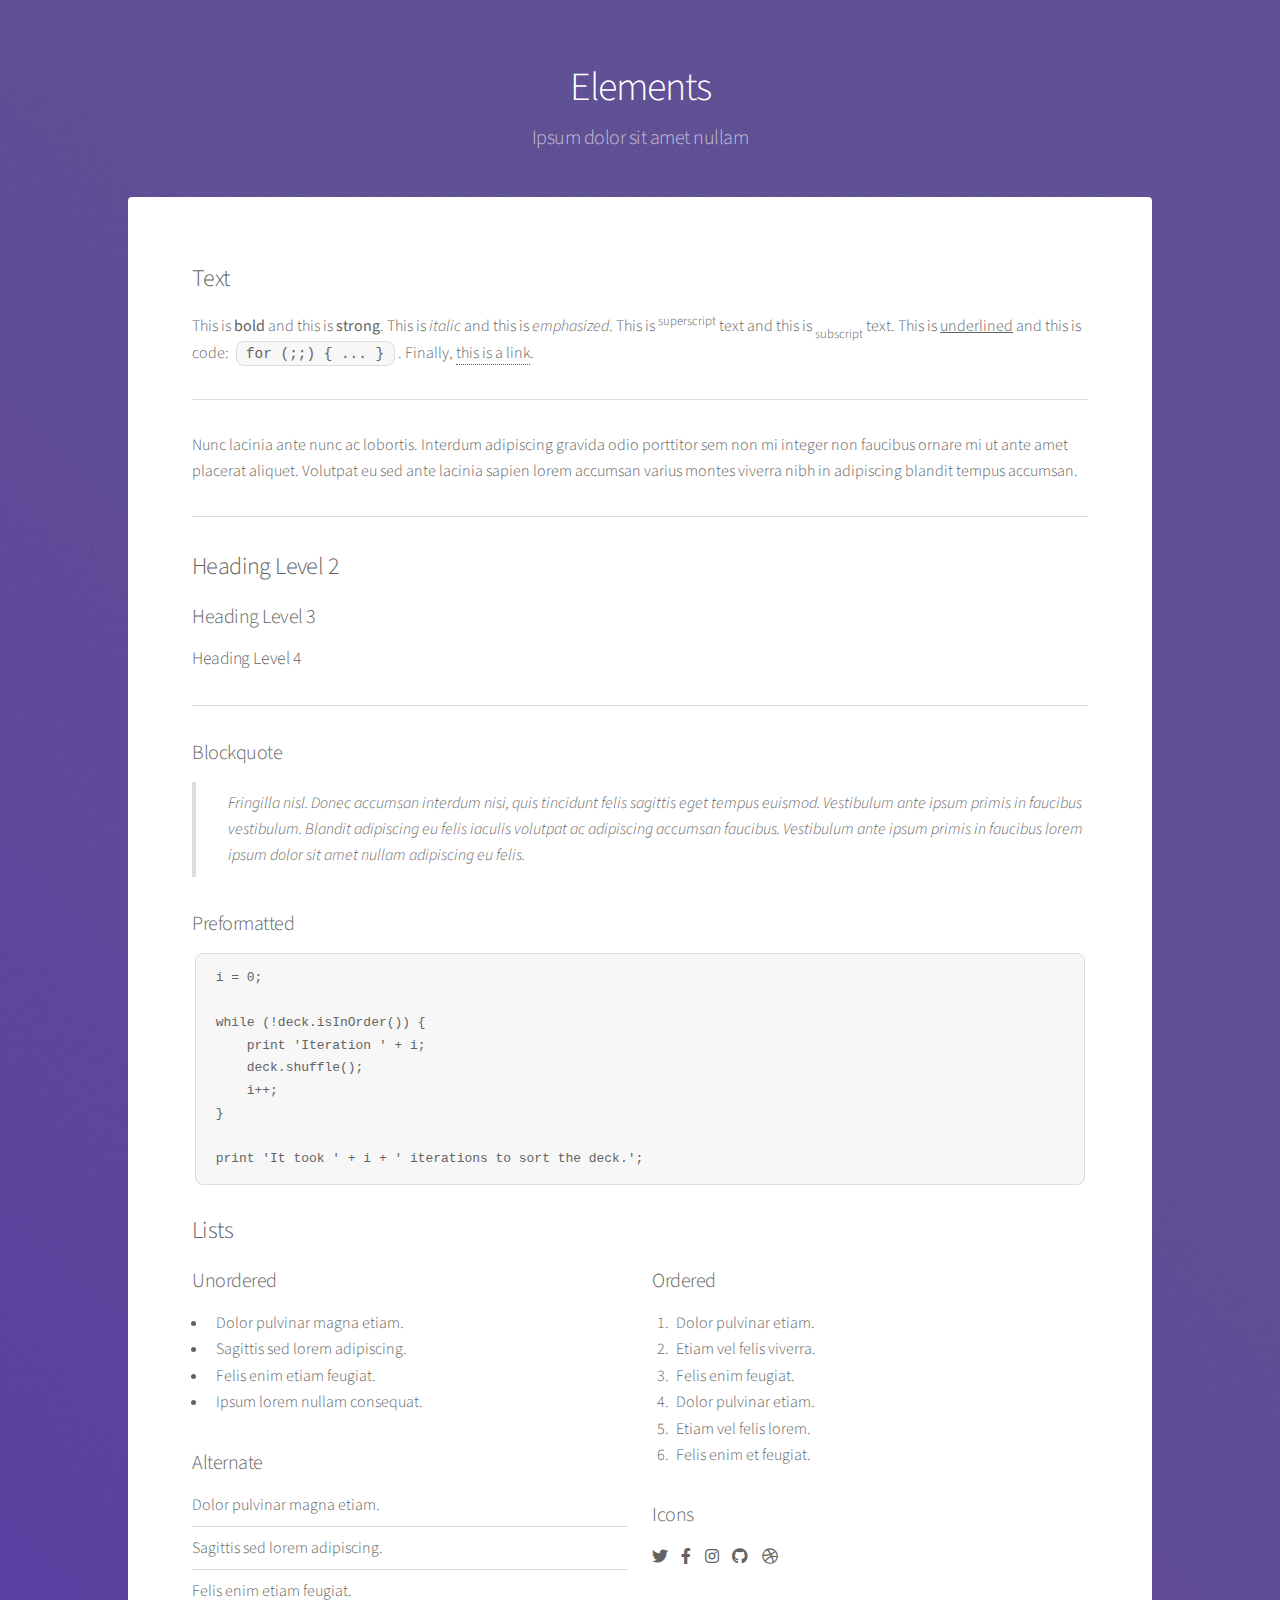
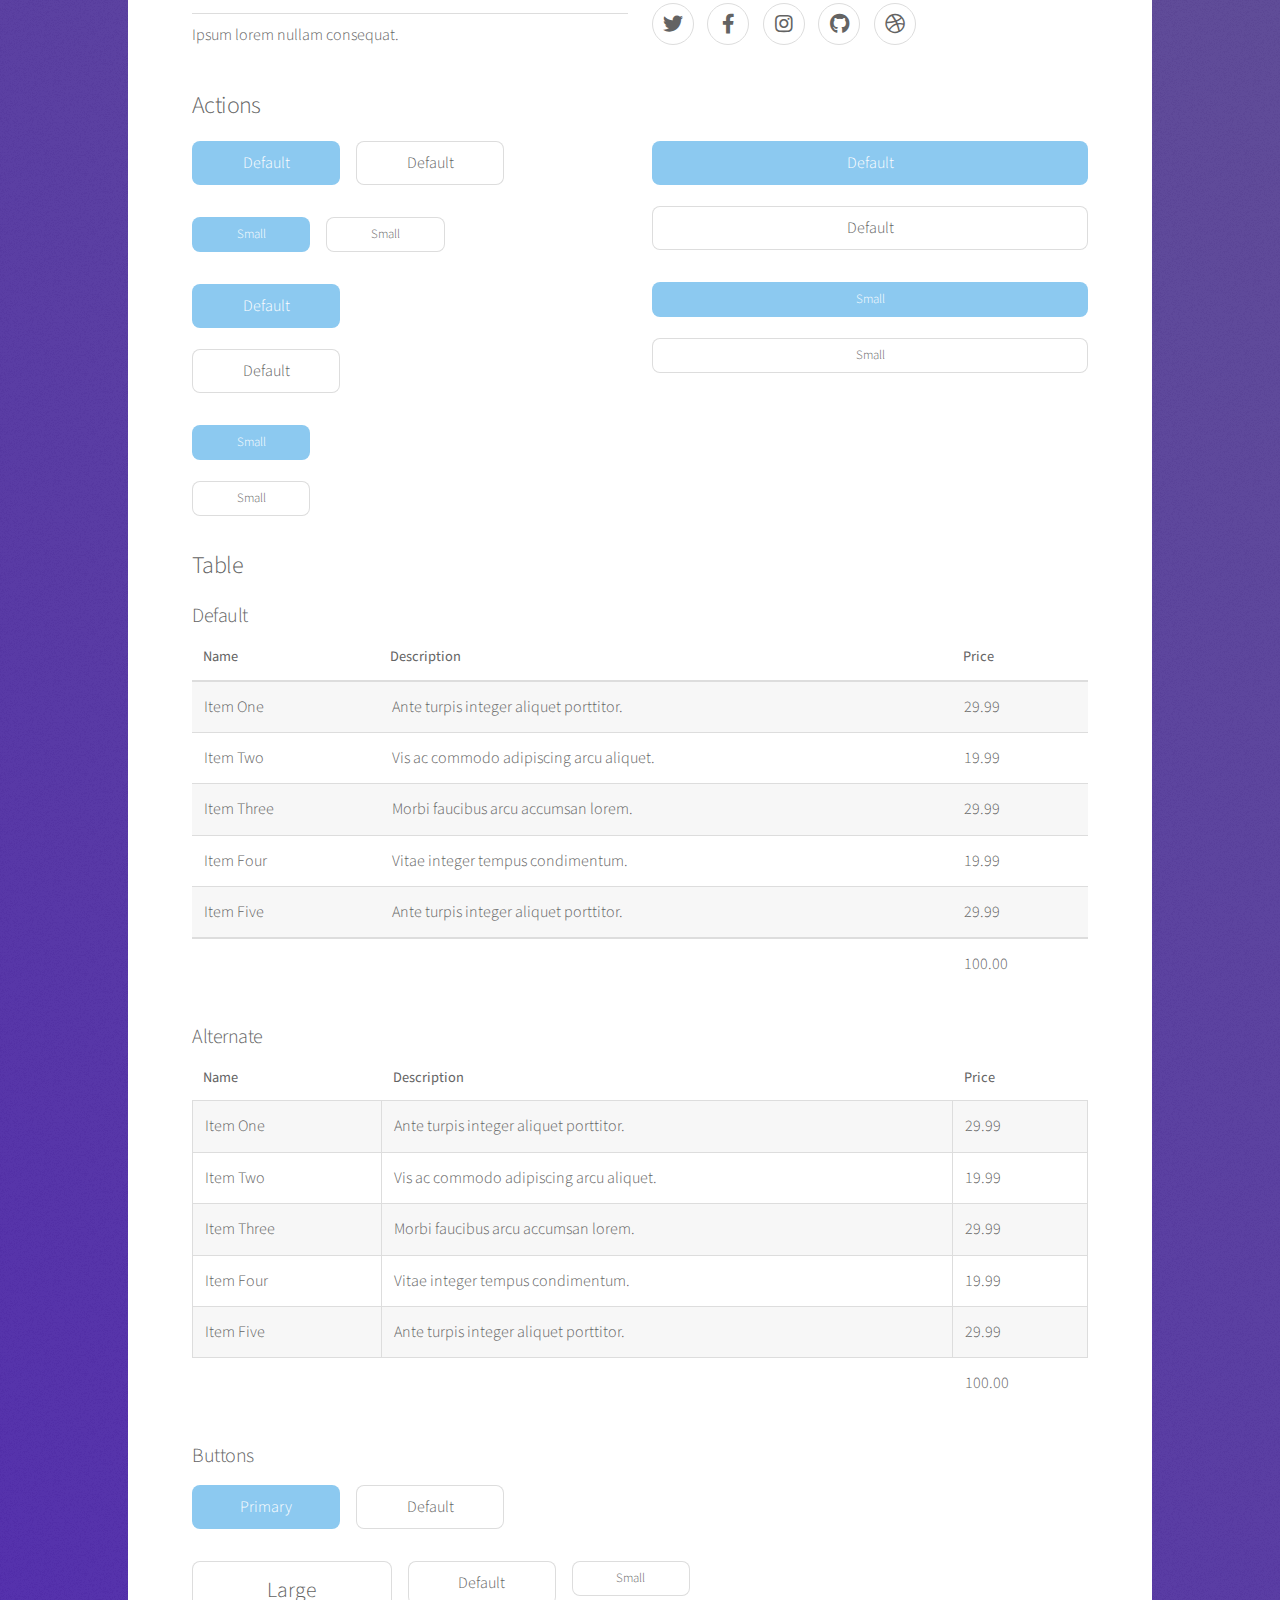
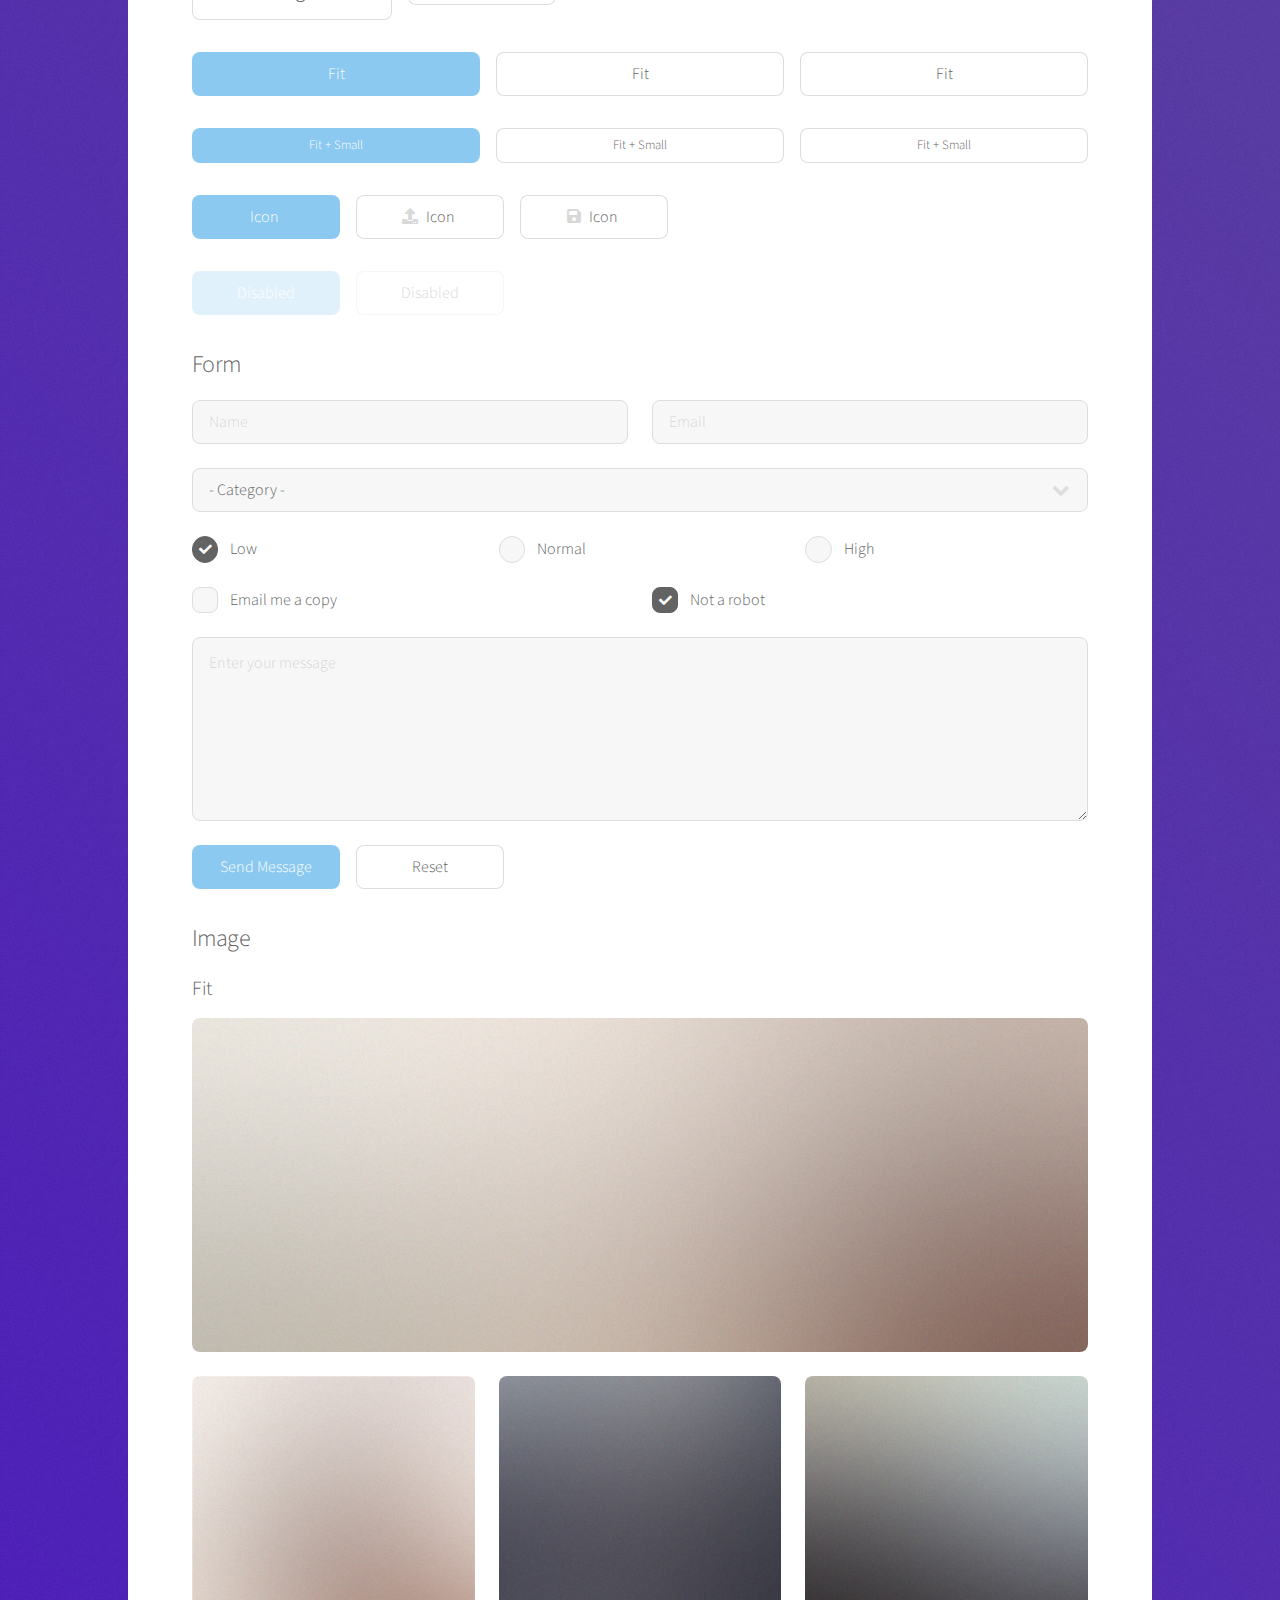
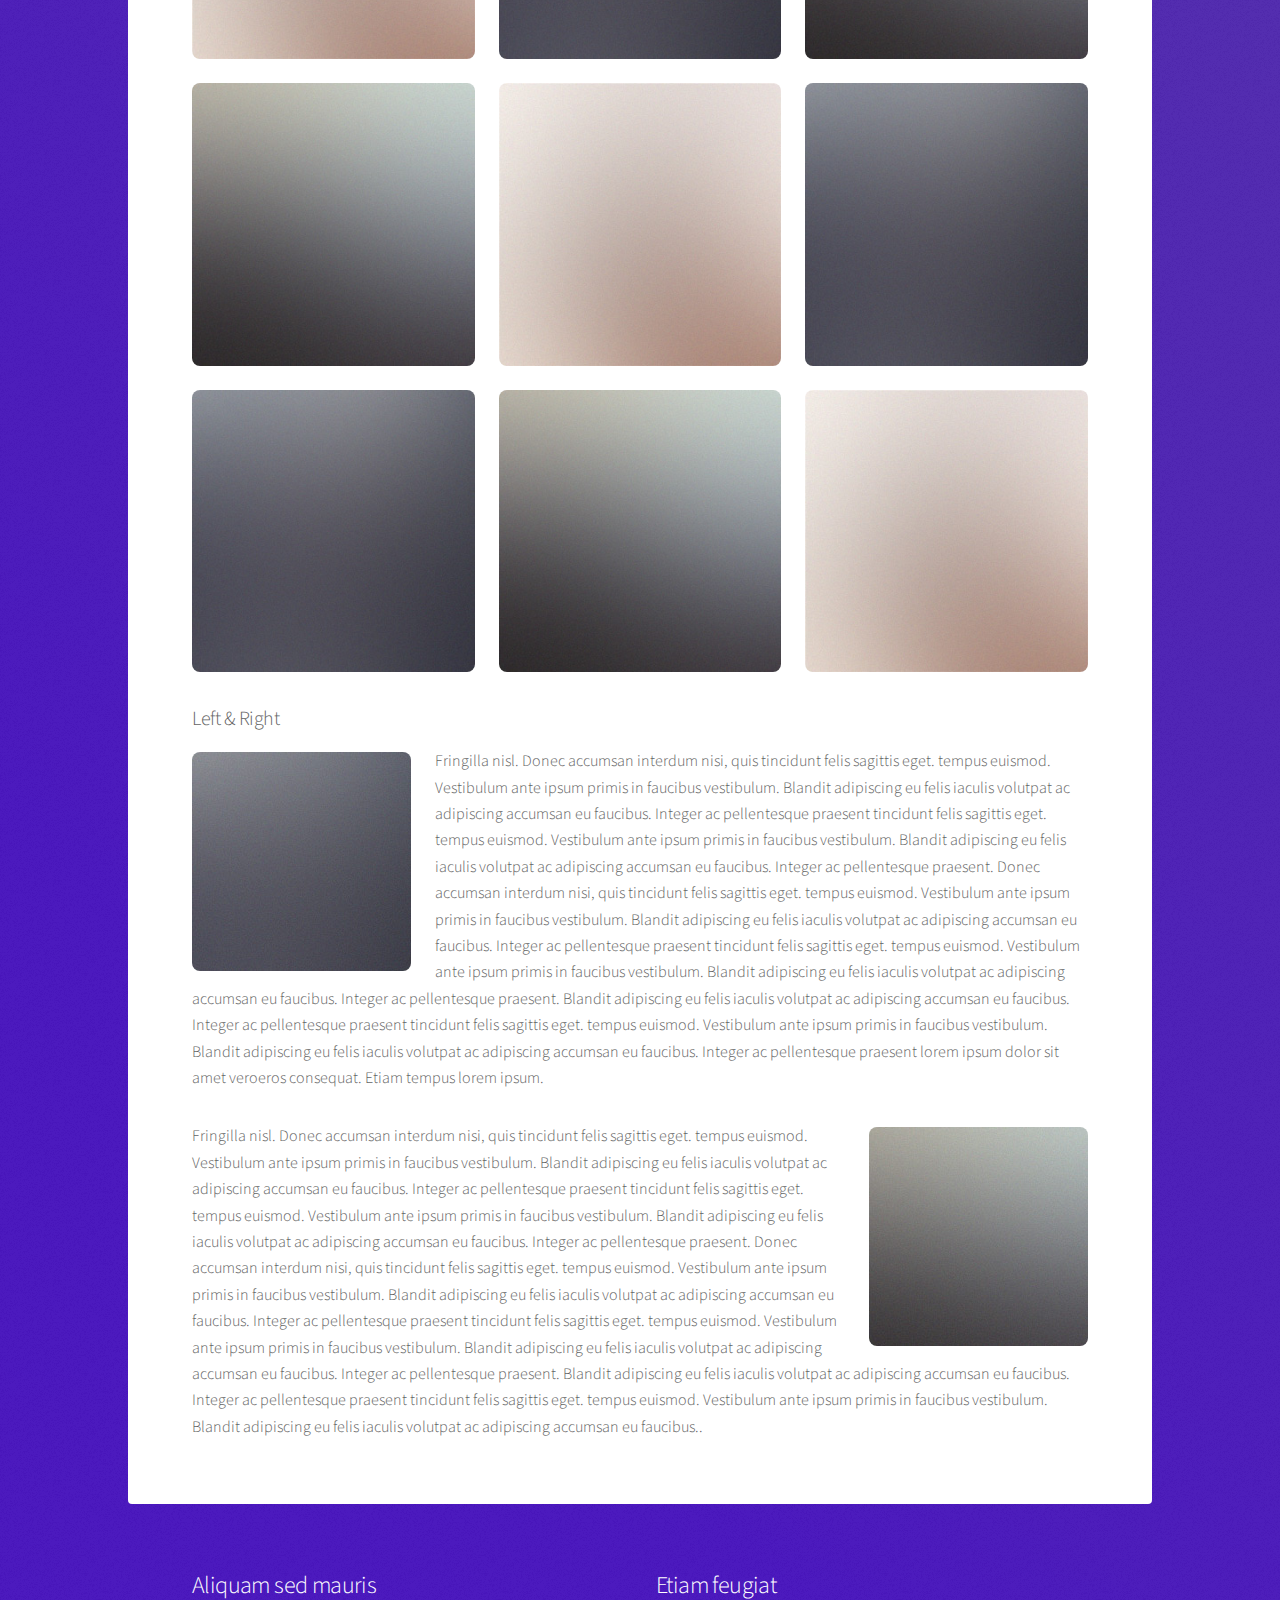
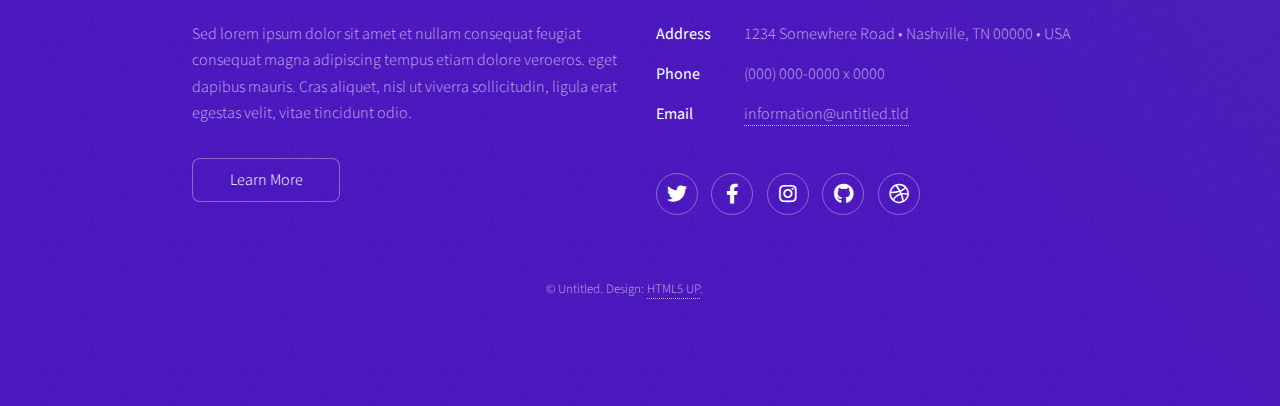
==== elements.html @ da7625c0 "Folders" ====
<!DOCTYPE HTML>
<!--
	Stellar by HTML5 UP
	html5up.net | @ajlkn
	Free for personal and commercial use under the CCA 3.0 license (html5up.net/license)
-->
<html>
	<head>
		<title>Elements - Stellar by HTML5 UP</title>
		<meta charset="utf-8" />
		<meta name="viewport" content="width=device-width, initial-scale=1, user-scalable=no" />
		<link rel="stylesheet" href="assets/css/main.css" />
		<noscript><link rel="stylesheet" href="assets/css/noscript.css" /></noscript>
	</head>
	<body class="is-preload">

		<!-- Wrapper -->
			<div id="wrapper">

				<!-- Header -->
					<header id="header">
						<h1>Elements</h1>
						<p>Ipsum dolor sit amet nullam</p>
					</header>

				<!-- Main -->
					<div id="main">

						<!-- Content -->
							<section id="content" class="main">

								<!-- Text -->
									<section>
										<h2>Text</h2>
										<p>This is <b>bold</b> and this is <strong>strong</strong>. This is <i>italic</i> and this is <em>emphasized</em>.
										This is <sup>superscript</sup> text and this is <sub>subscript</sub> text.
										This is <u>underlined</u> and this is code: <code>for (;;) { ... }</code>. Finally, <a href="#">this is a link</a>.</p>
										<hr />
										<p>Nunc lacinia ante nunc ac lobortis. Interdum adipiscing gravida odio porttitor sem non mi integer non faucibus ornare mi ut ante amet placerat aliquet. Volutpat eu sed ante lacinia sapien lorem accumsan varius montes viverra nibh in adipiscing blandit tempus accumsan.</p>
										<hr />
										<h2>Heading Level 2</h2>
										<h3>Heading Level 3</h3>
										<h4>Heading Level 4</h4>
										<hr />
										<h3>Blockquote</h3>
										<blockquote>Fringilla nisl. Donec accumsan interdum nisi, quis tincidunt felis sagittis eget tempus euismod. Vestibulum ante ipsum primis in faucibus vestibulum. Blandit adipiscing eu felis iaculis volutpat ac adipiscing accumsan faucibus. Vestibulum ante ipsum primis in faucibus lorem ipsum dolor sit amet nullam adipiscing eu felis.</blockquote>
										<h3>Preformatted</h3>
										<pre><code>i = 0;

while (!deck.isInOrder()) {
    print 'Iteration ' + i;
    deck.shuffle();
    i++;
}

print 'It took ' + i + ' iterations to sort the deck.';</code></pre>
									</section>

								<!-- Lists -->
									<section>
										<h2>Lists</h2>
										<div class="row">
											<div class="col-6 col-12-medium">
												<h3>Unordered</h3>
												<ul>
													<li>Dolor pulvinar magna etiam.</li>
													<li>Sagittis sed lorem adipiscing.</li>
													<li>Felis enim etiam feugiat.</li>
													<li>Ipsum lorem nullam consequat.</li>
												</ul>
												<h3>Alternate</h3>
												<ul class="alt">
													<li>Dolor pulvinar magna etiam.</li>
													<li>Sagittis sed lorem adipiscing.</li>
													<li>Felis enim etiam feugiat.</li>
													<li>Ipsum lorem nullam consequat.</li>
												</ul>
											</div>
											<div class="col-6 col-12-medium">
												<h3>Ordered</h3>
												<ol>
													<li>Dolor pulvinar etiam.</li>
													<li>Etiam vel felis viverra.</li>
													<li>Felis enim feugiat.</li>
													<li>Dolor pulvinar etiam.</li>
													<li>Etiam vel felis lorem.</li>
													<li>Felis enim et feugiat.</li>
												</ol>
												<h3>Icons</h3>
												<ul class="icons">
													<li><a href="#" class="icon brands fa-twitter"><span class="label">Twitter</span></a></li>
													<li><a href="#" class="icon brands fa-facebook-f"><span class="label">Facebook</span></a></li>
													<li><a href="#" class="icon brands fa-instagram"><span class="label">Instagram</span></a></li>
													<li><a href="#" class="icon brands fa-github"><span class="label">GitHub</span></a></li>
													<li><a href="#" class="icon brands fa-dribbble"><span class="label">Dribbble</span></a></li>
												</ul>
												<ul class="icons">
													<li><a href="#" class="icon brands alt fa-twitter"><span class="label">Twitter</span></a></li>
													<li><a href="#" class="icon brands alt fa-facebook-f"><span class="label">Facebook</span></a></li>
													<li><a href="#" class="icon brands alt fa-instagram"><span class="label">Instagram</span></a></li>
													<li><a href="#" class="icon brands alt fa-github"><span class="label">GitHub</span></a></li>
													<li><a href="#" class="icon brands alt fa-dribbble"><span class="label">Dribbble</span></a></li>
												</ul>
											</div>
										</div>
										<h2>Actions</h2>
										<div class="row">
											<div class="col-6 col-12-medium">
												<ul class="actions">
													<li><a href="#" class="button primary">Default</a></li>
													<li><a href="#" class="button">Default</a></li>
												</ul>
												<ul class="actions small">
													<li><a href="#" class="button primary small">Small</a></li>
													<li><a href="#" class="button small">Small</a></li>
												</ul>
												<ul class="actions stacked">
													<li><a href="#" class="button primary">Default</a></li>
													<li><a href="#" class="button">Default</a></li>
												</ul>
												<ul class="actions stacked">
													<li><a href="#" class="button primary small">Small</a></li>
													<li><a href="#" class="button small">Small</a></li>
												</ul>
											</div>
											<div class="col-6 col-12-medium">
												<ul class="actions stacked">
													<li><a href="#" class="button primary fit">Default</a></li>
													<li><a href="#" class="button fit">Default</a></li>
												</ul>
												<ul class="actions stacked">
													<li><a href="#" class="button primary small fit">Small</a></li>
													<li><a href="#" class="button small fit">Small</a></li>
												</ul>
											</div>
										</div>
									</section>

								<!-- Table -->
									<section>
										<h2>Table</h2>
										<h3>Default</h3>
										<div class="table-wrapper">
											<table>
												<thead>
													<tr>
														<th>Name</th>
														<th>Description</th>
														<th>Price</th>
													</tr>
												</thead>
												<tbody>
													<tr>
														<td>Item One</td>
														<td>Ante turpis integer aliquet porttitor.</td>
														<td>29.99</td>
													</tr>
													<tr>
														<td>Item Two</td>
														<td>Vis ac commodo adipiscing arcu aliquet.</td>
														<td>19.99</td>
													</tr>
													<tr>
														<td>Item Three</td>
														<td> Morbi faucibus arcu accumsan lorem.</td>
														<td>29.99</td>
													</tr>
													<tr>
														<td>Item Four</td>
														<td>Vitae integer tempus condimentum.</td>
														<td>19.99</td>
													</tr>
													<tr>
														<td>Item Five</td>
														<td>Ante turpis integer aliquet porttitor.</td>
														<td>29.99</td>
													</tr>
												</tbody>
												<tfoot>
													<tr>
														<td colspan="2"></td>
														<td>100.00</td>
													</tr>
												</tfoot>
											</table>
										</div>

										<h3>Alternate</h3>
										<div class="table-wrapper">
											<table class="alt">
												<thead>
													<tr>
														<th>Name</th>
														<th>Description</th>
														<th>Price</th>
													</tr>
												</thead>
												<tbody>
													<tr>
														<td>Item One</td>
														<td>Ante turpis integer aliquet porttitor.</td>
														<td>29.99</td>
													</tr>
													<tr>
														<td>Item Two</td>
														<td>Vis ac commodo adipiscing arcu aliquet.</td>
														<td>19.99</td>
													</tr>
													<tr>
														<td>Item Three</td>
														<td> Morbi faucibus arcu accumsan lorem.</td>
														<td>29.99</td>
													</tr>
													<tr>
														<td>Item Four</td>
														<td>Vitae integer tempus condimentum.</td>
														<td>19.99</td>
													</tr>
													<tr>
														<td>Item Five</td>
														<td>Ante turpis integer aliquet porttitor.</td>
														<td>29.99</td>
													</tr>
												</tbody>
												<tfoot>
													<tr>
														<td colspan="2"></td>
														<td>100.00</td>
													</tr>
												</tfoot>
											</table>
										</div>
									</section>

								<!-- Buttons -->
									<section>
										<h3>Buttons</h3>
										<ul class="actions">
											<li><a href="#" class="button primary">Primary</a></li>
											<li><a href="#" class="button">Default</a></li>
										</ul>
										<ul class="actions">
											<li><a href="#" class="button large">Large</a></li>
											<li><a href="#" class="button">Default</a></li>
											<li><a href="#" class="button small">Small</a></li>
										</ul>
										<ul class="actions fit">
											<li><a href="#" class="button primary fit">Fit</a></li>
											<li><a href="#" class="button fit">Fit</a></li>
											<li><a href="#" class="button fit">Fit</a></li>
										</ul>
										<ul class="actions fit small">
											<li><a href="#" class="button primary fit small">Fit + Small</a></li>
											<li><a href="#" class="button fit small">Fit + Small</a></li>
											<li><a href="#" class="button fit small">Fit + Small</a></li>
										</ul>
										<ul class="actions">
											<li><a href="#" class="button primary icon solidfa-download">Icon</a></li>
											<li><a href="#" class="button icon solid fa-upload">Icon</a></li>
											<li><a href="#" class="button icon solid fa-save">Icon</a></li>
										</ul>
										<ul class="actions">
											<li><span class="button primary disabled">Disabled</span></li>
											<li><span class="button disabled">Disabled</span></li>
										</ul>
									</section>

								<!-- Form -->
									<section>
										<h2>Form</h2>
										<form method="post" action="#">
											<div class="row gtr-uniform">
												<div class="col-6 col-12-xsmall">
													<input type="text" name="demo-name" id="demo-name" value="" placeholder="Name" />
												</div>
												<div class="col-6 col-12-xsmall">
													<input type="email" name="demo-email" id="demo-email" value="" placeholder="Email" />
												</div>
												<div class="col-12">
													<select name="demo-category" id="demo-category">
														<option value="">- Category -</option>
														<option value="1">Manufacturing</option>
														<option value="1">Shipping</option>
														<option value="1">Administration</option>
														<option value="1">Human Resources</option>
													</select>
												</div>
												<div class="col-4 col-12-small">
													<input type="radio" id="demo-priority-low" name="demo-priority" checked>
													<label for="demo-priority-low">Low</label>
												</div>
												<div class="col-4 col-12-small">
													<input type="radio" id="demo-priority-normal" name="demo-priority">
													<label for="demo-priority-normal">Normal</label>
												</div>
												<div class="col-4 col-12-small">
													<input type="radio" id="demo-priority-high" name="demo-priority">
													<label for="demo-priority-high">High</label>
												</div>
												<div class="col-6 col-12-small">
													<input type="checkbox" id="demo-copy" name="demo-copy">
													<label for="demo-copy">Email me a copy</label>
												</div>
												<div class="col-6 col-12-small">
													<input type="checkbox" id="demo-human" name="demo-human" checked>
													<label for="demo-human">Not a robot</label>
												</div>
												<div class="col-12">
													<textarea name="demo-message" id="demo-message" placeholder="Enter your message" rows="6"></textarea>
												</div>
												<div class="col-12">
													<ul class="actions">
														<li><input type="submit" value="Send Message" class="primary" /></li>
														<li><input type="reset" value="Reset" /></li>
													</ul>
												</div>
											</div>
										</form>
									</section>

								<!-- Image -->
									<section>
										<h2>Image</h2>
										<h3>Fit</h3>
										<div class="box alt">
											<div class="row gtr-uniform">
												<div class="col-12"><span class="image fit"><img src="images/pic04.jpg" alt="" /></span></div>
												<div class="col-4"><span class="image fit"><img src="images/pic01.jpg" alt="" /></span></div>
												<div class="col-4"><span class="image fit"><img src="images/pic02.jpg" alt="" /></span></div>
												<div class="col-4"><span class="image fit"><img src="images/pic03.jpg" alt="" /></span></div>
												<div class="col-4"><span class="image fit"><img src="images/pic03.jpg" alt="" /></span></div>
												<div class="col-4"><span class="image fit"><img src="images/pic01.jpg" alt="" /></span></div>
												<div class="col-4"><span class="image fit"><img src="images/pic02.jpg" alt="" /></span></div>
												<div class="col-4"><span class="image fit"><img src="images/pic02.jpg" alt="" /></span></div>
												<div class="col-4"><span class="image fit"><img src="images/pic03.jpg" alt="" /></span></div>
												<div class="col-4"><span class="image fit"><img src="images/pic01.jpg" alt="" /></span></div>
											</div>
										</div>
										<h3>Left &amp; Right</h3>
										<p><span class="image left"><img src="images/pic05.jpg" alt="" /></span>Fringilla nisl. Donec accumsan interdum nisi, quis tincidunt felis sagittis eget. tempus euismod. Vestibulum ante ipsum primis in faucibus vestibulum. Blandit adipiscing eu felis iaculis volutpat ac adipiscing accumsan eu faucibus. Integer ac pellentesque praesent tincidunt felis sagittis eget. tempus euismod. Vestibulum ante ipsum primis in faucibus vestibulum. Blandit adipiscing eu felis iaculis volutpat ac adipiscing accumsan eu faucibus. Integer ac pellentesque praesent. Donec accumsan interdum nisi, quis tincidunt felis sagittis eget. tempus euismod. Vestibulum ante ipsum primis in faucibus vestibulum. Blandit adipiscing eu felis iaculis volutpat ac adipiscing accumsan eu faucibus. Integer ac pellentesque praesent tincidunt felis sagittis eget. tempus euismod. Vestibulum ante ipsum primis in faucibus vestibulum. Blandit adipiscing eu felis iaculis volutpat ac adipiscing accumsan eu faucibus. Integer ac pellentesque praesent. Blandit adipiscing eu felis iaculis volutpat ac adipiscing accumsan eu faucibus. Integer ac pellentesque praesent tincidunt felis sagittis eget. tempus euismod. Vestibulum ante ipsum primis in faucibus vestibulum. Blandit adipiscing eu felis iaculis volutpat ac adipiscing accumsan eu faucibus. Integer ac pellentesque praesent lorem ipsum dolor sit amet veroeros consequat. Etiam tempus lorem ipsum.</p>
										<p><span class="image right"><img src="images/pic06.jpg" alt="" /></span>Fringilla nisl. Donec accumsan interdum nisi, quis tincidunt felis sagittis eget. tempus euismod. Vestibulum ante ipsum primis in faucibus vestibulum. Blandit adipiscing eu felis iaculis volutpat ac adipiscing accumsan eu faucibus. Integer ac pellentesque praesent tincidunt felis sagittis eget. tempus euismod. Vestibulum ante ipsum primis in faucibus vestibulum. Blandit adipiscing eu felis iaculis volutpat ac adipiscing accumsan eu faucibus. Integer ac pellentesque praesent. Donec accumsan interdum nisi, quis tincidunt felis sagittis eget. tempus euismod. Vestibulum ante ipsum primis in faucibus vestibulum. Blandit adipiscing eu felis iaculis volutpat ac adipiscing accumsan eu faucibus. Integer ac pellentesque praesent tincidunt felis sagittis eget. tempus euismod. Vestibulum ante ipsum primis in faucibus vestibulum. Blandit adipiscing eu felis iaculis volutpat ac adipiscing accumsan eu faucibus. Integer ac pellentesque praesent. Blandit adipiscing eu felis iaculis volutpat ac adipiscing accumsan eu faucibus. Integer ac pellentesque praesent tincidunt felis sagittis eget. tempus euismod. Vestibulum ante ipsum primis in faucibus vestibulum. Blandit adipiscing eu felis iaculis volutpat ac adipiscing accumsan eu faucibus..</p>
									</section>

							</section>

					</div>

				<!-- Footer -->
					<footer id="footer">
						<section>
							<h2>Aliquam sed mauris</h2>
							<p>Sed lorem ipsum dolor sit amet et nullam consequat feugiat consequat magna adipiscing tempus etiam dolore veroeros. eget dapibus mauris. Cras aliquet, nisl ut viverra sollicitudin, ligula erat egestas velit, vitae tincidunt odio.</p>
							<ul class="actions">
								<li><a href="#" class="button">Learn More</a></li>
							</ul>
						</section>
						<section>
							<h2>Etiam feugiat</h2>
							<dl class="alt">
								<dt>Address</dt>
								<dd>1234 Somewhere Road &bull; Nashville, TN 00000 &bull; USA</dd>
								<dt>Phone</dt>
								<dd>(000) 000-0000 x 0000</dd>
								<dt>Email</dt>
								<dd><a href="#">information@untitled.tld</a></dd>
							</dl>
							<ul class="icons">
								<li><a href="#" class="icon brands fa-twitter alt"><span class="label">Twitter</span></a></li>
								<li><a href="#" class="icon brands fa-facebook-f alt"><span class="label">Facebook</span></a></li>
								<li><a href="#" class="icon brands fa-instagram alt"><span class="label">Instagram</span></a></li>
								<li><a href="#" class="icon brands fa-github alt"><span class="label">GitHub</span></a></li>
								<li><a href="#" class="icon brands fa-dribbble alt"><span class="label">Dribbble</span></a></li>
							</ul>
						</section>
						<p class="copyright">&copy; Untitled. Design: <a href="https://html5up.net">HTML5 UP</a>.</p>
					</footer>

			</div>

		<!-- Scripts -->
			<script src="assets/js/jquery.min.js"></script>
			<script src="assets/js/jquery.scrollex.min.js"></script>
			<script src="assets/js/jquery.scrolly.min.js"></script>
			<script src="assets/js/browser.min.js"></script>
			<script src="assets/js/breakpoints.min.js"></script>
			<script src="assets/js/util.js"></script>
			<script src="assets/js/main.js"></script>

	</body>
</html>
---- assets/css/main.css ----
@import url(fontawesome-all.min.css);
@import 'https://fonts.googleapis.com/css?family=Source+Sans+Pro:300,400';

/*
	Stellar by HTML5 UP
	html5up.net | @ajlkn
	Free for personal and commercial use under the CCA 3.0 license (html5up.net/license)
*/

html, body, div, span, applet, object,
iframe, h1, h2, h3, h4, h5, h6, p, blockquote,
pre, a, abbr, acronym, address, big, cite,
code, del, dfn, em, img, ins, kbd, q, s, samp,
small, strike, strong, sub, sup, tt, var, b,
u, i, center, dl, dt, dd, ol, ul, li, fieldset,
form, label, legend, table, caption, tbody,
tfoot, thead, tr, th, td, article, aside,
canvas, details, embed, figure, figcaption,
footer, header, hgroup, menu, nav, output, ruby,
section, summary, time, mark, audio, video {
	margin: 0;
	padding: 0;
	border: 0;
	font-size: 100%;
	font: inherit;
	vertical-align: baseline;}

article, aside, details, figcaption, figure,
footer, header, hgroup, menu, nav, section {
	display: block;}

body {
	line-height: 1;
}

ol, ul {
	list-style: none;
}

blockquote, q {
	quotes: none;
}

	blockquote:before, blockquote:after, q:before, q:after {
		content: '';
		content: none;
	}

table {
	border-collapse: collapse;
	border-spacing: 0;
}

body {
	-webkit-text-size-adjust: none;
}

mark {
	background-color: transparent;
	color: inherit;
}

input::-moz-focus-inner {
	border: 0;
	padding: 0;
}

input, select, textarea {
	-moz-appearance: none;
	-webkit-appearance: none;
	-ms-appearance: none;
	appearance: none;
}

/* Basic */

	@-ms-viewport {
		width: device-width;
	}

	body {
		-ms-overflow-style: scrollbar;
	}

	@media screen and (max-width: 480px) {

		html, body {
			min-width: 320px;
		}

	}

	html {
		box-sizing: border-box;
	}

	*, *:before, *:after {
		box-sizing: inherit;
	}

	body {
		background-color: #00008B;
		background-image: url("images/overlay.png"), -moz-linear-gradient(45deg, #4913be 15%, #5f4d93 85%);
		background-image: url("images/overlay.png"), -webkit-linear-gradient(45deg, #4913be 15%, #5f4d93 85%);
		background-image: url("images/overlay.png"), -ms-linear-gradient(45deg, #4913be 15%, #5f4d93 85%);
		background-image: url("images/overlay.png"), linear-gradient(45deg, #4913be 15%, #5f4d93 85%);
	}

		body.is-preload *, body.is-preload *:before, body.is-preload *:after {
			-moz-animation: none !important;
			-webkit-animation: none !important;
			-ms-animation: none !important;
			animation: none !important;
			-moz-transition: none !important;
			-webkit-transition: none !important;
			-ms-transition: none !important;
			transition: none !important;
		}

/* Type */

	body {
		background-color: #935d8c;
		color: rgba(255, 255, 255, 0.65);
	}

	body, input, select, textarea {
		font-family: "Source Sans Pro", Helvetica, sans-serif;
		font-size: 17pt;
		font-weight: 300;
		line-height: 1.65;
	}

		@media screen and (max-width: 1680px) {

			body, input, select, textarea {
				font-size: 14pt;
			}

		}

		@media screen and (max-width: 1280px) {

			body, input, select, textarea {
				font-size: 12pt;
			}

		}

		@media screen and (max-width: 360px) {

			body, input, select, textarea {
				font-size: 11pt;
			}

		}

	a {
		-moz-transition: color 0.2s ease, border-bottom 0.2s ease;
		-webkit-transition: color 0.2s ease, border-bottom 0.2s ease;
		-ms-transition: color 0.2s ease, border-bottom 0.2s ease;
		transition: color 0.2s ease, border-bottom 0.2s ease;
		text-decoration: none;
		border-bottom: dotted 1px;
		color: inherit;
	}

		a:hover {
			border-bottom-color: transparent;
		}

	strong, b {
		font-weight: 400;
	}

	em, i {
		font-style: italic;
	}

	p {
		margin: 0 0 2em 0;
	}

		p.content {
			-moz-columns: 20em 2;
			-webkit-columns: 20em 2;
			-ms-columns: 20em 2;
			columns: 20em 2;
			-moz-column-gap: 2em;
			-webkit-column-gap: 2em;
			-ms-column-gap: 2em;
			column-gap: 2em;
			text-align: justify;
		}

	h1, h2, h3, h4, h5, h6 {
		font-weight: 300;
		line-height: 1.5;
		margin: 0 0 0.7em 0;
		letter-spacing: -0.025em;
	}

		h1 a, h2 a, h3 a, h4 a, h5 a, h6 a {
			color: inherit;
			text-decoration: none;
		}

	h1 {
		font-size: 2.5em;
		line-height: 1.2;
	}

	h2 {
		font-size: 1.5em;
	}

	h3 {
		font-size: 1.25em;
	}

	h4 {
		font-size: 1.1em;
	}

	h5 {
		font-size: 0.9em;
	}

	h6 {
		font-size: 0.7em;
	}

	@media screen and (max-width: 736px) {

		h1 {
			font-size: 2em;
		}

	}

	sub {
		font-size: 0.8em;
		position: relative;
		top: 0.5em;
	}

	sup {
		font-size: 0.8em;
		position: relative;
		top: -0.5em;
	}

	blockquote {
		border-left: solid 4px;
		font-style: italic;
		margin: 0 0 2em 0;
		padding: 0.5em 0 0.5em 2em;
	}

	code {
		border-radius: 8px;
		border: solid 1px;
		font-family: "Courier New", monospace;
		font-size: 0.9em;
		margin: 0 0.25em;
		padding: 0.25em 0.65em;
	}

	pre {
		-webkit-overflow-scrolling: touch;
		font-family: "Courier New", monospace;
		font-size: 0.9em;
		margin: 0 0 2em 0;
	}

		pre code {
			display: block;
			line-height: 1.75;
			padding: 1em 1.5em;
			overflow-x: auto;
		}

	hr {
		border: 0;
		border-bottom: solid 1px;
		margin: 2em 0;
	}

		hr.major {
			margin: 3em 0;
		}

	.align-left {
		text-align: left;
	}

	.align-center {
		text-align: center;
	}

	.align-right {
		text-align: right;
	}

	input, select, textarea {
		color: #ffffff;
	}

	a:hover {
		color: #ffffff;
	}

	strong, b {
		color: #ffffff;
	}

	h1, h2, h3, h4, h5, h6 {
		color: #ffffff;
	}

	blockquote {
		border-left-color: rgba(255, 255, 255, 0.35);
	}

	code {
		background: rgba(255, 255, 255, 0.075);
		border-color: rgba(255, 255, 255, 0.35);
	}

	hr {
		border-bottom-color: rgba(255, 255, 255, 0.35);
	}

/* Row */

	.row {
		display: flex;
		flex-wrap: wrap;
		box-sizing: border-box;
		align-items: stretch;
	}

		.row > * {
			box-sizing: border-box;
		}

		.row.gtr-uniform > * > :last-child {
			margin-bottom: 0;
		}

		.row.aln-left {
			justify-content: flex-start;
		}

		.row.aln-center {
			justify-content: center;
		}

		.row.aln-right {
			justify-content: flex-end;
		}

		.row.aln-top {
			align-items: flex-start;
		}

		.row.aln-middle {
			align-items: center;
		}

		.row.aln-bottom {
			align-items: flex-end;
		}

		.row > .imp {
			order: -1;
		}

		.row > .col-1 {
			width: 8.33333%;
		}

		.row > .off-1 {
			margin-left: 8.33333%;
		}

		.row > .col-2 {
			width: 16.66667%;
		}

		.row > .off-2 {
			margin-left: 16.66667%;
		}

		.row > .col-3 {
			width: 25%;
		}

		.row > .off-3 {
			margin-left: 25%;
		}

		.row > .col-4 {
			width: 33.33333%;
		}

		.row > .off-4 {
			margin-left: 33.33333%;
		}

		.row > .col-5 {
			width: 41.66667%;
		}

		.row > .off-5 {
			margin-left: 41.66667%;
		}

		.row > .col-6 {
			width: 50%;
		}

		.row > .off-6 {
			margin-left: 50%;
		}

		.row > .col-7 {
			width: 58.33333%;
		}

		.row > .off-7 {
			margin-left: 58.33333%;
		}

		.row > .col-8 {
			width: 66.66667%;
		}

		.row > .off-8 {
			margin-left: 66.66667%;
		}

		.row > .col-9 {
			width: 75%;
		}

		.row > .off-9 {
			margin-left: 75%;
		}

		.row > .col-10 {
			width: 83.33333%;
		}

		.row > .off-10 {
			margin-left: 83.33333%;
		}

		.row > .col-11 {
			width: 91.66667%;
		}

		.row > .off-11 {
			margin-left: 91.66667%;
		}

		.row > .col-12 {
			width: 100%;
		}

		.row > .off-12 {
			margin-left: 100%;
		}

		.row.gtr-0 {
			margin-top: 0;
			margin-left: 0em;
		}

			.row.gtr-0 > * {
				padding: 0 0 0 0em;
			}

			.row.gtr-0.gtr-uniform {
				margin-top: 0em;
			}

				.row.gtr-0.gtr-uniform > * {
					padding-top: 0em;
				}

		.row.gtr-25 {
			margin-top: 0;
			margin-left: -0.375em;
		}

			.row.gtr-25 > * {
				padding: 0 0 0 0.375em;
			}

			.row.gtr-25.gtr-uniform {
				margin-top: -0.375em;
			}

				.row.gtr-25.gtr-uniform > * {
					padding-top: 0.375em;
				}

		.row.gtr-50 {
			margin-top: 0;
			margin-left: -0.75em;
		}

			.row.gtr-50 > * {
				padding: 0 0 0 0.75em;
			}

			.row.gtr-50.gtr-uniform {
				margin-top: -0.75em;
			}

				.row.gtr-50.gtr-uniform > * {
					padding-top: 0.75em;
				}

		.row {
			margin-top: 0;
			margin-left: -1.5em;
		}

			.row > * {
				padding: 0 0 0 1.5em;
			}

			.row.gtr-uniform {
				margin-top: -1.5em;
			}

				.row.gtr-uniform > * {
					padding-top: 1.5em;
				}

		.row.gtr-150 {
			margin-top: 0;
			margin-left: -2.25em;
		}

			.row.gtr-150 > * {
				padding: 0 0 0 2.25em;
			}

			.row.gtr-150.gtr-uniform {
				margin-top: -2.25em;
			}

				.row.gtr-150.gtr-uniform > * {
					padding-top: 2.25em;
				}

		.row.gtr-200 {
			margin-top: 0;
			margin-left: -3em;
		}

			.row.gtr-200 > * {
				padding: 0 0 0 3em;
			}

			.row.gtr-200.gtr-uniform {
				margin-top: -3em;
			}

				.row.gtr-200.gtr-uniform > * {
					padding-top: 3em;
				}

		@media screen and (max-width: 1680px) {

			.row {
				display: flex;
				flex-wrap: wrap;
				box-sizing: border-box;
				align-items: stretch;
			}

				.row > * {
					box-sizing: border-box;
				}

				.row.gtr-uniform > * > :last-child {
					margin-bottom: 0;
				}

				.row.aln-left {
					justify-content: flex-start;
				}

				.row.aln-center {
					justify-content: center;
				}

				.row.aln-right {
					justify-content: flex-end;
				}

				.row.aln-top {
					align-items: flex-start;
				}

				.row.aln-middle {
					align-items: center;
				}

				.row.aln-bottom {
					align-items: flex-end;
				}

				.row > .imp-xlarge {
					order: -1;
				}

				.row > .col-1-xlarge {
					width: 8.33333%;
				}

				.row > .off-1-xlarge {
					margin-left: 8.33333%;
				}

				.row > .col-2-xlarge {
					width: 16.66667%;
				}

				.row > .off-2-xlarge {
					margin-left: 16.66667%;
				}

				.row > .col-3-xlarge {
					width: 25%;
				}

				.row > .off-3-xlarge {
					margin-left: 25%;
				}

				.row > .col-4-xlarge {
					width: 33.33333%;
				}

				.row > .off-4-xlarge {
					margin-left: 33.33333%;
				}

				.row > .col-5-xlarge {
					width: 41.66667%;
				}

				.row > .off-5-xlarge {
					margin-left: 41.66667%;
				}

				.row > .col-6-xlarge {
					width: 50%;
				}

				.row > .off-6-xlarge {
					margin-left: 50%;
				}

				.row > .col-7-xlarge {
					width: 58.33333%;
				}

				.row > .off-7-xlarge {
					margin-left: 58.33333%;
				}

				.row > .col-8-xlarge {
					width: 66.66667%;
				}

				.row > .off-8-xlarge {
					margin-left: 66.66667%;
				}

				.row > .col-9-xlarge {
					width: 75%;
				}

				.row > .off-9-xlarge {
					margin-left: 75%;
				}

				.row > .col-10-xlarge {
					width: 83.33333%;
				}

				.row > .off-10-xlarge {
					margin-left: 83.33333%;
				}

				.row > .col-11-xlarge {
					width: 91.66667%;
				}

				.row > .off-11-xlarge {
					margin-left: 91.66667%;
				}

				.row > .col-12-xlarge {
					width: 100%;
				}

				.row > .off-12-xlarge {
					margin-left: 100%;
				}

				.row.gtr-0 {
					margin-top: 0;
					margin-left: 0em;
				}

					.row.gtr-0 > * {
						padding: 0 0 0 0em;
					}

					.row.gtr-0.gtr-uniform {
						margin-top: 0em;
					}

						.row.gtr-0.gtr-uniform > * {
							padding-top: 0em;
						}

				.row.gtr-25 {
					margin-top: 0;
					margin-left: -0.375em;
				}

					.row.gtr-25 > * {
						padding: 0 0 0 0.375em;
					}

					.row.gtr-25.gtr-uniform {
						margin-top: -0.375em;
					}

						.row.gtr-25.gtr-uniform > * {
							padding-top: 0.375em;
						}

				.row.gtr-50 {
					margin-top: 0;
					margin-left: -0.75em;
				}

					.row.gtr-50 > * {
						padding: 0 0 0 0.75em;
					}

					.row.gtr-50.gtr-uniform {
						margin-top: -0.75em;
					}

						.row.gtr-50.gtr-uniform > * {
							padding-top: 0.75em;
						}

				.row {
					margin-top: 0;
					margin-left: -1.5em;
				}

					.row > * {
						padding: 0 0 0 1.5em;
					}

					.row.gtr-uniform {
						margin-top: -1.5em;
					}

						.row.gtr-uniform > * {
							padding-top: 1.5em;
						}

				.row.gtr-150 {
					margin-top: 0;
					margin-left: -2.25em;
				}

					.row.gtr-150 > * {
						padding: 0 0 0 2.25em;
					}

					.row.gtr-150.gtr-uniform {
						margin-top: -2.25em;
					}

						.row.gtr-150.gtr-uniform > * {
							padding-top: 2.25em;
						}

				.row.gtr-200 {
					margin-top: 0;
					margin-left: -3em;
				}

					.row.gtr-200 > * {
						padding: 0 0 0 3em;
					}

					.row.gtr-200.gtr-uniform {
						margin-top: -3em;
					}

						.row.gtr-200.gtr-uniform > * {
							padding-top: 3em;
						}

		}

		@media screen and (max-width: 1280px) {

			.row {
				display: flex;
				flex-wrap: wrap;
				box-sizing: border-box;
				align-items: stretch;
			}

				.row > * {
					box-sizing: border-box;
				}

				.row.gtr-uniform > * > :last-child {
					margin-bottom: 0;
				}

				.row.aln-left {
					justify-content: flex-start;
				}

				.row.aln-center {
					justify-content: center;
				}

				.row.aln-right {
					justify-content: flex-end;
				}

				.row.aln-top {
					align-items: flex-start;
				}

				.row.aln-middle {
					align-items: center;
				}

				.row.aln-bottom {
					align-items: flex-end;
				}

				.row > .imp-large {
					order: -1;
				}

				.row > .col-1-large {
					width: 8.33333%;
				}

				.row > .off-1-large {
					margin-left: 8.33333%;
				}

				.row > .col-2-large {
					width: 16.66667%;
				}

				.row > .off-2-large {
					margin-left: 16.66667%;
				}

				.row > .col-3-large {
					width: 25%;
				}

				.row > .off-3-large {
					margin-left: 25%;
				}

				.row > .col-4-large {
					width: 33.33333%;
				}

				.row > .off-4-large {
					margin-left: 33.33333%;
				}

				.row > .col-5-large {
					width: 41.66667%;
				}

				.row > .off-5-large {
					margin-left: 41.66667%;
				}

				.row > .col-6-large {
					width: 50%;
				}

				.row > .off-6-large {
					margin-left: 50%;
				}

				.row > .col-7-large {
					width: 58.33333%;
				}

				.row > .off-7-large {
					margin-left: 58.33333%;
				}

				.row > .col-8-large {
					width: 66.66667%;
				}

				.row > .off-8-large {
					margin-left: 66.66667%;
				}

				.row > .col-9-large {
					width: 75%;
				}

				.row > .off-9-large {
					margin-left: 75%;
				}

				.row > .col-10-large {
					width: 83.33333%;
				}

				.row > .off-10-large {
					margin-left: 83.33333%;
				}

				.row > .col-11-large {
					width: 91.66667%;
				}

				.row > .off-11-large {
					margin-left: 91.66667%;
				}

				.row > .col-12-large {
					width: 100%;
				}

				.row > .off-12-large {
					margin-left: 100%;
				}

				.row.gtr-0 {
					margin-top: 0;
					margin-left: 0em;
				}

					.row.gtr-0 > * {
						padding: 0 0 0 0em;
					}

					.row.gtr-0.gtr-uniform {
						margin-top: 0em;
					}

						.row.gtr-0.gtr-uniform > * {
							padding-top: 0em;
						}

				.row.gtr-25 {
					margin-top: 0;
					margin-left: -0.375em;
				}

					.row.gtr-25 > * {
						padding: 0 0 0 0.375em;
					}

					.row.gtr-25.gtr-uniform {
						margin-top: -0.375em;
					}

						.row.gtr-25.gtr-uniform > * {
							padding-top: 0.375em;
						}

				.row.gtr-50 {
					margin-top: 0;
					margin-left: -0.75em;
				}

					.row.gtr-50 > * {
						padding: 0 0 0 0.75em;
					}

					.row.gtr-50.gtr-uniform {
						margin-top: -0.75em;
					}

						.row.gtr-50.gtr-uniform > * {
							padding-top: 0.75em;
						}

				.row {
					margin-top: 0;
					margin-left: -1.5em;
				}

					.row > * {
						padding: 0 0 0 1.5em;
					}

					.row.gtr-uniform {
						margin-top: -1.5em;
					}

						.row.gtr-uniform > * {
							padding-top: 1.5em;
						}

				.row.gtr-150 {
					margin-top: 0;
					margin-left: -2.25em;
				}

					.row.gtr-150 > * {
						padding: 0 0 0 2.25em;
					}

					.row.gtr-150.gtr-uniform {
						margin-top: -2.25em;
					}

						.row.gtr-150.gtr-uniform > * {
							padding-top: 2.25em;
						}

				.row.gtr-200 {
					margin-top: 0;
					margin-left: -3em;
				}

					.row.gtr-200 > * {
						padding: 0 0 0 3em;
					}

					.row.gtr-200.gtr-uniform {
						margin-top: -3em;
					}

						.row.gtr-200.gtr-uniform > * {
							padding-top: 3em;
						}

		}

		@media screen and (max-width: 980px) {

			.row {
				display: flex;
				flex-wrap: wrap;
				box-sizing: border-box;
				align-items: stretch;
			}

				.row > * {
					box-sizing: border-box;
				}

				.row.gtr-uniform > * > :last-child {
					margin-bottom: 0;
				}

				.row.aln-left {
					justify-content: flex-start;
				}

				.row.aln-center {
					justify-content: center;
				}

				.row.aln-right {
					justify-content: flex-end;
				}

				.row.aln-top {
					align-items: flex-start;
				}

				.row.aln-middle {
					align-items: center;
				}

				.row.aln-bottom {
					align-items: flex-end;
				}

				.row > .imp-medium {
					order: -1;
				}

				.row > .col-1-medium {
					width: 8.33333%;
				}

				.row > .off-1-medium {
					margin-left: 8.33333%;
				}

				.row > .col-2-medium {
					width: 16.66667%;
				}

				.row > .off-2-medium {
					margin-left: 16.66667%;
				}

				.row > .col-3-medium {
					width: 25%;
				}

				.row > .off-3-medium {
					margin-left: 25%;
				}

				.row > .col-4-medium {
					width: 33.33333%;
				}

				.row > .off-4-medium {
					margin-left: 33.33333%;
				}

				.row > .col-5-medium {
					width: 41.66667%;
				}

				.row > .off-5-medium {
					margin-left: 41.66667%;
				}

				.row > .col-6-medium {
					width: 50%;
				}

				.row > .off-6-medium {
					margin-left: 50%;
				}

				.row > .col-7-medium {
					width: 58.33333%;
				}

				.row > .off-7-medium {
					margin-left: 58.33333%;
				}

				.row > .col-8-medium {
					width: 66.66667%;
				}

				.row > .off-8-medium {
					margin-left: 66.66667%;
				}

				.row > .col-9-medium {
					width: 75%;
				}

				.row > .off-9-medium {
					margin-left: 75%;
				}

				.row > .col-10-medium {
					width: 83.33333%;
				}

				.row > .off-10-medium {
					margin-left: 83.33333%;
				}

				.row > .col-11-medium {
					width: 91.66667%;
				}

				.row > .off-11-medium {
					margin-left: 91.66667%;
				}

				.row > .col-12-medium {
					width: 100%;
				}

				.row > .off-12-medium {
					margin-left: 100%;
				}

				.row.gtr-0 {
					margin-top: 0;
					margin-left: 0em;
				}

					.row.gtr-0 > * {
						padding: 0 0 0 0em;
					}

					.row.gtr-0.gtr-uniform {
						margin-top: 0em;
					}

						.row.gtr-0.gtr-uniform > * {
							padding-top: 0em;
						}

				.row.gtr-25 {
					margin-top: 0;
					margin-left: -0.375em;
				}

					.row.gtr-25 > * {
						padding: 0 0 0 0.375em;
					}

					.row.gtr-25.gtr-uniform {
						margin-top: -0.375em;
					}

						.row.gtr-25.gtr-uniform > * {
							padding-top: 0.375em;
						}

				.row.gtr-50 {
					margin-top: 0;
					margin-left: -0.75em;
				}

					.row.gtr-50 > * {
						padding: 0 0 0 0.75em;
					}

					.row.gtr-50.gtr-uniform {
						margin-top: -0.75em;
					}

						.row.gtr-50.gtr-uniform > * {
							padding-top: 0.75em;
						}

				.row {
					margin-top: 0;
					margin-left: -1.5em;
				}

					.row > * {
						padding: 0 0 0 1.5em;
					}

					.row.gtr-uniform {
						margin-top: -1.5em;
					}

						.row.gtr-uniform > * {
							padding-top: 1.5em;
						}

				.row.gtr-150 {
					margin-top: 0;
					margin-left: -2.25em;
				}

					.row.gtr-150 > * {
						padding: 0 0 0 2.25em;
					}

					.row.gtr-150.gtr-uniform {
						margin-top: -2.25em;
					}

						.row.gtr-150.gtr-uniform > * {
							padding-top: 2.25em;
						}

				.row.gtr-200 {
					margin-top: 0;
					margin-left: -3em;
				}

					.row.gtr-200 > * {
						padding: 0 0 0 3em;
					}

					.row.gtr-200.gtr-uniform {
						margin-top: -3em;
					}

						.row.gtr-200.gtr-uniform > * {
							padding-top: 3em;
						}

		}

		@media screen and (max-width: 736px) {

			.row {
				display: flex;
				flex-wrap: wrap;
				box-sizing: border-box;
				align-items: stretch;
			}

				.row > * {
					box-sizing: border-box;
				}

				.row.gtr-uniform > * > :last-child {
					margin-bottom: 0;
				}

				.row.aln-left {
					justify-content: flex-start;
				}

				.row.aln-center {
					justify-content: center;
				}

				.row.aln-right {
					justify-content: flex-end;
				}

				.row.aln-top {
					align-items: flex-start;
				}

				.row.aln-middle {
					align-items: center;
				}

				.row.aln-bottom {
					align-items: flex-end;
				}

				.row > .imp-small {
					order: -1;
				}

				.row > .col-1-small {
					width: 8.33333%;
				}

				.row > .off-1-small {
					margin-left: 8.33333%;
				}

				.row > .col-2-small {
					width: 16.66667%;
				}

				.row > .off-2-small {
					margin-left: 16.66667%;
				}

				.row > .col-3-small {
					width: 25%;
				}

				.row > .off-3-small {
					margin-left: 25%;
				}

				.row > .col-4-small {
					width: 33.33333%;
				}

				.row > .off-4-small {
					margin-left: 33.33333%;
				}

				.row > .col-5-small {
					width: 41.66667%;
				}

				.row > .off-5-small {
					margin-left: 41.66667%;
				}

				.row > .col-6-small {
					width: 50%;
				}

				.row > .off-6-small {
					margin-left: 50%;
				}

				.row > .col-7-small {
					width: 58.33333%;
				}

				.row > .off-7-small {
					margin-left: 58.33333%;
				}

				.row > .col-8-small {
					width: 66.66667%;
				}

				.row > .off-8-small {
					margin-left: 66.66667%;
				}

				.row > .col-9-small {
					width: 75%;
				}

				.row > .off-9-small {
					margin-left: 75%;
				}

				.row > .col-10-small {
					width: 83.33333%;
				}

				.row > .off-10-small {
					margin-left: 83.33333%;
				}

				.row > .col-11-small {
					width: 91.66667%;
				}

				.row > .off-11-small {
					margin-left: 91.66667%;
				}

				.row > .col-12-small {
					width: 100%;
				}

				.row > .off-12-small {
					margin-left: 100%;
				}

				.row.gtr-0 {
					margin-top: 0;
					margin-left: 0em;
				}

					.row.gtr-0 > * {
						padding: 0 0 0 0em;
					}

					.row.gtr-0.gtr-uniform {
						margin-top: 0em;
					}

						.row.gtr-0.gtr-uniform > * {
							padding-top: 0em;
						}

				.row.gtr-25 {
					margin-top: 0;
					margin-left: -0.25em;
				}

					.row.gtr-25 > * {
						padding: 0 0 0 0.25em;
					}

					.row.gtr-25.gtr-uniform {
						margin-top: -0.25em;
					}

						.row.gtr-25.gtr-uniform > * {
							padding-top: 0.25em;
						}

				.row.gtr-50 {
					margin-top: 0;
					margin-left: -0.5em;
				}

					.row.gtr-50 > * {
						padding: 0 0 0 0.5em;
					}

					.row.gtr-50.gtr-uniform {
						margin-top: -0.5em;
					}

						.row.gtr-50.gtr-uniform > * {
							padding-top: 0.5em;
						}

				.row {
					margin-top: 0;
					margin-left: -1em;
				}

					.row > * {
						padding: 0 0 0 1em;
					}

					.row.gtr-uniform {
						margin-top: -1em;
					}

						.row.gtr-uniform > * {
							padding-top: 1em;
						}

				.row.gtr-150 {
					margin-top: 0;
					margin-left: -1.5em;
				}

					.row.gtr-150 > * {
						padding: 0 0 0 1.5em;
					}

					.row.gtr-150.gtr-uniform {
						margin-top: -1.5em;
					}

						.row.gtr-150.gtr-uniform > * {
							padding-top: 1.5em;
						}

				.row.gtr-200 {
					margin-top: 0;
					margin-left: -2em;
				}

					.row.gtr-200 > * {
						padding: 0 0 0 2em;
					}

					.row.gtr-200.gtr-uniform {
						margin-top: -2em;
					}

						.row.gtr-200.gtr-uniform > * {
							padding-top: 2em;
						}

		}

		@media screen and (max-width: 480px) {

			.row {
				display: flex;
				flex-wrap: wrap;
				box-sizing: border-box;
				align-items: stretch;
			}

				.row > * {
					box-sizing: border-box;
				}

				.row.gtr-uniform > * > :last-child {
					margin-bottom: 0;
				}

				.row.aln-left {
					justify-content: flex-start;
				}

				.row.aln-center {
					justify-content: center;
				}

				.row.aln-right {
					justify-content: flex-end;
				}

				.row.aln-top {
					align-items: flex-start;
				}

				.row.aln-middle {
					align-items: center;
				}

				.row.aln-bottom {
					align-items: flex-end;
				}

				.row > .imp-xsmall {
					order: -1;
				}

				.row > .col-1-xsmall {
					width: 8.33333%;
				}

				.row > .off-1-xsmall {
					margin-left: 8.33333%;
				}

				.row > .col-2-xsmall {
					width: 16.66667%;
				}

				.row > .off-2-xsmall {
					margin-left: 16.66667%;
				}

				.row > .col-3-xsmall {
					width: 25%;
				}

				.row > .off-3-xsmall {
					margin-left: 25%;
				}

				.row > .col-4-xsmall {
					width: 33.33333%;
				}

				.row > .off-4-xsmall {
					margin-left: 33.33333%;
				}

				.row > .col-5-xsmall {
					width: 41.66667%;
				}

				.row > .off-5-xsmall {
					margin-left: 41.66667%;
				}

				.row > .col-6-xsmall {
					width: 50%;
				}

				.row > .off-6-xsmall {
					margin-left: 50%;
				}

				.row > .col-7-xsmall {
					width: 58.33333%;
				}

				.row > .off-7-xsmall {
					margin-left: 58.33333%;
				}

				.row > .col-8-xsmall {
					width: 66.66667%;
				}

				.row > .off-8-xsmall {
					margin-left: 66.66667%;
				}

				.row > .col-9-xsmall {
					width: 75%;
				}

				.row > .off-9-xsmall {
					margin-left: 75%;
				}

				.row > .col-10-xsmall {
					width: 83.33333%;
				}

				.row > .off-10-xsmall {
					margin-left: 83.33333%;
				}

				.row > .col-11-xsmall {
					width: 91.66667%;
				}

				.row > .off-11-xsmall {
					margin-left: 91.66667%;
				}

				.row > .col-12-xsmall {
					width: 100%;
				}

				.row > .off-12-xsmall {
					margin-left: 100%;
				}

				.row.gtr-0 {
					margin-top: 0;
					margin-left: 0em;
				}

					.row.gtr-0 > * {
						padding: 0 0 0 0em;
					}

					.row.gtr-0.gtr-uniform {
						margin-top: 0em;
					}

						.row.gtr-0.gtr-uniform > * {
							padding-top: 0em;
						}

				.row.gtr-25 {
					margin-top: 0;
					margin-left: -0.3125em;
				}

					.row.gtr-25 > * {
						padding: 0 0 0 0.3125em;
					}

					.row.gtr-25.gtr-uniform {
						margin-top: -0.3125em;
					}

						.row.gtr-25.gtr-uniform > * {
							padding-top: 0.3125em;
						}

				.row.gtr-50 {
					margin-top: 0;
					margin-left: -0.625em;
				}

					.row.gtr-50 > * {
						padding: 0 0 0 0.625em;
					}

					.row.gtr-50.gtr-uniform {
						margin-top: -0.625em;
					}

						.row.gtr-50.gtr-uniform > * {
							padding-top: 0.625em;
						}

				.row {
					margin-top: 0;
					margin-left: -1.25em;
				}

					.row > * {
						padding: 0 0 0 1.25em;
					}

					.row.gtr-uniform {
						margin-top: -1.25em;
					}

						.row.gtr-uniform > * {
							padding-top: 1.25em;
						}

				.row.gtr-150 {
					margin-top: 0;
					margin-left: -1.875em;
				}

					.row.gtr-150 > * {
						padding: 0 0 0 1.875em;
					}

					.row.gtr-150.gtr-uniform {
						margin-top: -1.875em;
					}

						.row.gtr-150.gtr-uniform > * {
							padding-top: 1.875em;
						}

				.row.gtr-200 {
					margin-top: 0;
					margin-left: -2.5em;
				}

					.row.gtr-200 > * {
						padding: 0 0 0 2.5em;
					}

					.row.gtr-200.gtr-uniform {
						margin-top: -2.5em;
					}

						.row.gtr-200.gtr-uniform > * {
							padding-top: 2.5em;
						}

		}

/* Box */

	.box {
		border-radius: 8px;
		border: solid;
		margin-bottom: 2em;
		padding: 1.5em;
	}

		.box > :last-child,
		.box > :last-child > :last-child,
		.box > :last-child > :last-child > :last-child {
			margin-bottom: 0;
		}

		.box.alt {
			border: 0;
			border-radius: 0;
			padding: 0;
		}

	.box {
		border-color: rgba(255, 255, 255, 0.35);
	}

/* Button */

	input[type="submit"],
	input[type="reset"],
	input[type="button"],
	button,
	.button {
		-moz-appearance: none;
		-webkit-appearance: none;
		-ms-appearance: none;
		appearance: none;
		-moz-transition: background-color 0.2s ease-in-out, color 0.2s ease-in-out;
		-webkit-transition: background-color 0.2s ease-in-out, color 0.2s ease-in-out;
		-ms-transition: background-color 0.2s ease-in-out, color 0.2s ease-in-out;
		transition: background-color 0.2s ease-in-out, color 0.2s ease-in-out;
		border-radius: 8px;
		border: 0;
		cursor: pointer;
		display: inline-block;
		font-weight: 300;
		height: 2.75em;
		line-height: 2.75em;
		min-width: 9.25em;
		padding: 0 1.5em;
		text-align: center;
		text-decoration: none;
		white-space: nowrap;
	}

		input[type="submit"].icon,
		input[type="reset"].icon,
		input[type="button"].icon,
		button.icon,
		.button.icon {
			padding-left: 1.35em;
		}

			input[type="submit"].icon:before,
			input[type="reset"].icon:before,
			input[type="button"].icon:before,
			button.icon:before,
			.button.icon:before {
				margin-right: 0.5em;
			}

		input[type="submit"].fit,
		input[type="reset"].fit,
		input[type="button"].fit,
		button.fit,
		.button.fit {
			width: 100%;
		}

		input[type="submit"].small,
		input[type="reset"].small,
		input[type="button"].small,
		button.small,
		.button.small {
			font-size: 0.8em;
		}

		input[type="submit"].large,
		input[type="reset"].large,
		input[type="button"].large,
		button.large,
		.button.large {
			font-size: 1.35em;
		}

		input[type="submit"].disabled, input[type="submit"]:disabled,
		input[type="reset"].disabled,
		input[type="reset"]:disabled,
		input[type="button"].disabled,
		input[type="button"]:disabled,
		button.disabled,
		button:disabled,
		.button.disabled,
		.button:disabled {
			pointer-events: none;
			opacity: 0.25;
		}

		@media screen and (max-width: 736px) {

			input[type="submit"],
			input[type="reset"],
			input[type="button"],
			button,
			.button {
				min-width: 0;
			}

		}

	input[type="submit"],
	input[type="reset"],
	input[type="button"],
	button,
	.button {
		background-color: transparent;
		box-shadow: inset 0 0 0 1px rgba(255, 255, 255, 0.35);
		color: #ffffff !important;
	}

		input[type="submit"]:hover,
		input[type="reset"]:hover,
		input[type="button"]:hover,
		button:hover,
		.button:hover {
			background-color: rgba(255, 255, 255, 0.075);
		}

		input[type="submit"]:active,
		input[type="reset"]:active,
		input[type="button"]:active,
		button:active,
		.button:active {
			background-color: rgba(255, 255, 255, 0.2);
		}

		input[type="submit"].icon:before,
		input[type="reset"].icon:before,
		input[type="button"].icon:before,
		button.icon:before,
		.button.icon:before {
			color: rgba(255, 255, 255, 0.5);
		}

		input[type="submit"].primary,
		input[type="reset"].primary,
		input[type="button"].primary,
		button.primary,
		.button.primary {
			background-color: #8cc9f0;
			color: #ffffff !important;
			box-shadow: none;
		}

			input[type="submit"].primary:hover,
			input[type="reset"].primary:hover,
			input[type="button"].primary:hover,
			button.primary:hover,
			.button.primary:hover {
				background-color: #9acff2;
			}

			input[type="submit"].primary:active,
			input[type="reset"].primary:active,
			input[type="button"].primary:active,
			button.primary:active,
			.button.primary:active {
				background-color: #7ec3ee;
			}

			input[type="submit"].primary.icon:before,
			input[type="reset"].primary.icon:before,
			input[type="button"].primary.icon:before,
			button.primary.icon:before,
			.button.primary.icon:before {
				color: #ffffff !important;
			}

/* Form */

	form {
		margin: 0 0 2em 0;
	}

	label {
		display: block;
		font-size: 0.9em;
		font-weight: 400;
		margin: 0 0 1em 0;
	}

	input[type="text"],
	input[type="password"],
	input[type="email"],
	select,
	textarea {
		-moz-appearance: none;
		-webkit-appearance: none;
		-ms-appearance: none;
		appearance: none;
		border-radius: 8px;
		border: solid 1px;
		color: inherit;
		display: block;
		outline: 0;
		padding: 0 1em;
		text-decoration: none;
		width: 100%;
	}

		input[type="text"]:invalid,
		input[type="password"]:invalid,
		input[type="email"]:invalid,
		select:invalid,
		textarea:invalid {
			box-shadow: none;
		}

	select {
		background-size: 1.25rem;
		background-repeat: no-repeat;
		background-position: calc(100% - 1rem) center;
		height: 2.75em;
		padding-right: 2.75em;
		text-overflow: ellipsis;
	}

		select:focus::-ms-value {
			background-color: transparent;
		}

		select::-ms-expand {
			display: none;
		}

	input[type="text"],
	input[type="password"],
	input[type="email"],
	select {
		height: 2.75em;
	}

	textarea {
		padding: 0.75em 1em;
	}

	input[type="checkbox"],
	input[type="radio"] {
		-moz-appearance: none;
		-webkit-appearance: none;
		-ms-appearance: none;
		appearance: none;
		display: block;
		float: left;
		margin-right: -2em;
		opacity: 0;
		width: 1em;
		z-index: -1;
	}

		input[type="checkbox"] + label,
		input[type="radio"] + label {
			text-decoration: none;
			cursor: pointer;
			display: inline-block;
			font-size: 1em;
			font-weight: 300;
			padding-left: 2.4em;
			padding-right: 0.75em;
			position: relative;
		}

			input[type="checkbox"] + label:before,
			input[type="radio"] + label:before {
				-moz-osx-font-smoothing: grayscale;
				-webkit-font-smoothing: antialiased;
				display: inline-block;
				font-style: normal;
				font-variant: normal;
				text-rendering: auto;
				line-height: 1;
				text-transform: none !important;
				font-family: 'Font Awesome 5 Free';
				font-weight: 900;
			}

			input[type="checkbox"] + label:before,
			input[type="radio"] + label:before {
				border-radius: 8px;
				border: solid 1px;
				content: '';
				display: inline-block;
				font-size: 0.8em;
				height: 2.0625em;
				left: 0;
				line-height: 2.0625em;
				position: absolute;
				text-align: center;
				top: 0;
				width: 2.0625em;
			}

		input[type="checkbox"]:checked + label:before,
		input[type="radio"]:checked + label:before {
			content: '\f00c';
		}

	input[type="checkbox"] + label:before {
		border-radius: 8px;
	}

	input[type="radio"] + label:before {
		border-radius: 100%;
	}

	::-webkit-input-placeholder {
		opacity: 1.0;
	}

	:-moz-placeholder {
		opacity: 1.0;
	}

	::-moz-placeholder {
		opacity: 1.0;
	}

	:-ms-input-placeholder {
		opacity: 1.0;
	}

	label {
		color: #ffffff;
	}

	input[type="text"],
	input[type="password"],
	input[type="email"],
	select,
	textarea {
		background-color: rgba(255, 255, 255, 0.075);
		border-color: rgba(255, 255, 255, 0.35);
	}

		input[type="text"]:focus,
		input[type="password"]:focus,
		input[type="email"]:focus,
		select:focus,
		textarea:focus {
			border-color: #8cc9f0;
			box-shadow: 0 0 0 1px #8cc9f0;
		}

	select {
		background-image: url("data:image/svg+xml;charset=utf8,%3Csvg xmlns='http://www.w3.org/2000/svg' width='40' height='40' preserveAspectRatio='none' viewBox='0 0 40 40'%3E%3Cpath d='M9.4,12.3l10.4,10.4l10.4-10.4c0.2-0.2,0.5-0.4,0.9-0.4c0.3,0,0.6,0.1,0.9,0.4l3.3,3.3c0.2,0.2,0.4,0.5,0.4,0.9 c0,0.4-0.1,0.6-0.4,0.9L20.7,31.9c-0.2,0.2-0.5,0.4-0.9,0.4c-0.3,0-0.6-0.1-0.9-0.4L4.3,17.3c-0.2-0.2-0.4-0.5-0.4-0.9 c0-0.4,0.1-0.6,0.4-0.9l3.3-3.3c0.2-0.2,0.5-0.4,0.9-0.4S9.1,12.1,9.4,12.3z' fill='rgba(255, 255, 255, 0.35)' /%3E%3C/svg%3E");
	}

		select option {
			color: #ffffff;
			background: #935d8c;
		}

	input[type="checkbox"] + label,
	input[type="radio"] + label {
		color: rgba(255, 255, 255, 0.65);
	}

		input[type="checkbox"] + label:before,
		input[type="radio"] + label:before {
			background: rgba(255, 255, 255, 0.075);
			border-color: rgba(255, 255, 255, 0.35);
		}

	input[type="checkbox"]:checked + label:before,
	input[type="radio"]:checked + label:before {
		background-color: #ffffff;
		border-color: #ffffff;
		color: #935d8c;
	}

	input[type="checkbox"]:focus + label:before,
	input[type="radio"]:focus + label:before {
		border-color: #8cc9f0;
		box-shadow: 0 0 0 1px #8cc9f0;
	}

	::-webkit-input-placeholder {
		color: rgba(255, 255, 255, 0.5) !important;
	}

	:-moz-placeholder {
		color: rgba(255, 255, 255, 0.5) !important;
	}

	::-moz-placeholder {
		color: rgba(255, 255, 255, 0.5) !important;
	}

	:-ms-input-placeholder {
		color: rgba(255, 255, 255, 0.5) !important;
	}

	.formerize-placeholder {
		color: rgba(255, 255, 255, 0.5) !important;
	}

/* Icon */

	.icon {
		text-decoration: none;
		-moz-transition: background-color 0.2s ease-in-out, color 0.2s ease-in-out;
		-webkit-transition: background-color 0.2s ease-in-out, color 0.2s ease-in-out;
		-ms-transition: background-color 0.2s ease-in-out, color 0.2s ease-in-out;
		transition: background-color 0.2s ease-in-out, color 0.2s ease-in-out;
		border-bottom: none;
		position: relative;
	}

		.icon:before {
			-moz-osx-font-smoothing: grayscale;
			-webkit-font-smoothing: antialiased;
			display: inline-block;
			font-style: normal;
			font-variant: normal;
			text-rendering: auto;
			line-height: 1;
			text-transform: none !important;
			font-family: 'Font Awesome 5 Free';
			font-weight: 400;
		}

		.icon > .label {
			display: none;
		}

		.icon:before {
			line-height: solid;
		}

		.icon.solid:before {
			font-weight: 900;
		}

		.icon.brands:before {
			font-family: 'Font Awesome 5 Brands';
		}

		.icon.major {
			border: solid 1px;
			display: inline-block;
			border-radius: 100%;
			padding: 0.65em;
			margin: 0 0 2em 0;
			cursor: default;
		}

			.icon.major:before {
				display: inline-block;
				font-size: 6.25rem;
				width: 2.25em;
				height: 2.25em;
				line-height: 2.2em;
				border-radius: 100%;
				border: solid 1px;
				text-align: center;
			}

		.icon.alt {
			display: inline-block;
			border: solid 1px;
			border-radius: 100%;
		}

			.icon.alt:before {
				display: block;
				font-size: 1.25em;
				width: 2em;
				height: 2em;
				text-align: center;
				line-height: 2em;
			}

		.icon.style1 {
			color: #efa8b0;
		}

		.icon.style2 {
			color: #c79cc8;
		}

		.icon.style3 {
			color: #a89cc8;
		}

		.icon.style4 {
			color: #9bb2e1;
		}

		.icon.style5 {
			color: #8cc9f0;
		}

		@media screen and (max-width: 1680px) {

			.icon.major:before {
				font-size: 5.5rem;
			}

		}

		@media screen and (max-width: 1280px) {

			.icon.major:before {
				font-size: 4.75rem;
			}

		}

		@media screen and (max-width: 736px) {

			.icon.major {
				margin: 0 0 1.5em 0;
				padding: 0.35em;
			}

				.icon.major:before {
					font-size: 3.5rem;
				}

		}

	.icon.major {
		border-color: rgba(255, 255, 255, 0.35);
	}

		.icon.major:before {
			border-color: rgba(255, 255, 255, 0.35);
		}

	.icon.alt {
		border-color: rgba(255, 255, 255, 0.35);
		color: #ffffff;
	}

		.icon.alt:hover {
			background-color: rgba(255, 255, 255, 0.075);
		}

		.icon.alt:active {
			background-color: rgba(255, 255, 255, 0.2);
		}

/* Image */

	.image {
		border-radius: 8px;
		border: 0;
		display: inline-block;
		position: relative;
	}

		.image img {
			border-radius: 8px;
			display: block;
		}

		.image.left, .image.right {
			max-width: 40%;
		}

			.image.left img, .image.right img {
				width: 100%;
			}

		.image.left {
			float: left;
			margin: 0 1.5em 1em 0;
			top: 0.25em;
		}

		.image.right {
			float: right;
			margin: 0 0 1em 1.5em;
			top: 0.25em;
		}

		.image.fit {
			display: block;
			margin: 0 0 2em 0;
			width: 100%;
		}

			.image.fit img {
				width: 100%;
			}

		.image.main {
			display: block;
			margin: 0 0 3em 0;
			width: 100%;
		}

			.image.main img {
				width: 100%;
			}

/* List */

	ol {
		list-style: decimal;
		margin: 0 0 2em 0;
		padding-left: 1.25em;
	}

		ol li {
			padding-left: 0.25em;
		}

	ul {
		list-style: disc;
		margin: 0 0 2em 0;
		padding-left: 1em;
	}

		ul li {
			padding-left: 0.5em;
		}

		ul.alt {
			list-style: none;
			padding-left: 0;
		}

			ul.alt li {
				border-top: solid 1px;
				padding: 0.5em 0;
			}

				ul.alt li:first-child {
					border-top: 0;
					padding-top: 0;
				}

	dl {
		margin: 0 0 2em 0;
	}

		dl dt {
			display: block;
			font-weight: 400;
			margin: 0 0 1em 0;
		}

		dl dd {
			margin-left: 2em;
		}

		dl.alt dt {
			display: block;
			width: 3em;
			margin: 0;
			clear: left;
			float: left;
		}

		dl.alt dd {
			margin: 0 0 0.85em 5.5em;
		}

		dl.alt:after {
			content: '';
			display: block;
			clear: both;
		}

	ul.alt li {
		border-top-color: rgba(255, 255, 255, 0.35);
	}

	dl dt {
		color: #ffffff;
	}

/* Actions */

	ul.actions {
		display: -moz-flex;
		display: -webkit-flex;
		display: -ms-flex;
		display: flex;
		cursor: default;
		list-style: none;
		margin-left: -1em;
		padding-left: 0;
	}

		ul.actions li {
			padding: 0 0 0 1em;
			vertical-align: middle;
		}

		ul.actions.special {
			-moz-justify-content: center;
			-webkit-justify-content: center;
			-ms-justify-content: center;
			justify-content: center;
			width: 100%;
			margin-left: 0;
		}

			ul.actions.special li:first-child {
				padding-left: 0;
			}

		ul.actions.stacked {
			-moz-flex-direction: column;
			-webkit-flex-direction: column;
			-ms-flex-direction: column;
			flex-direction: column;
			margin-left: 0;
		}

			ul.actions.stacked li {
				padding: 1.3em 0 0 0;
			}

				ul.actions.stacked li:first-child {
					padding-top: 0;
				}

		ul.actions.fit {
			width: calc(100% + 1em);
		}

			ul.actions.fit li {
				-moz-flex-grow: 1;
				-webkit-flex-grow: 1;
				-ms-flex-grow: 1;
				flex-grow: 1;
				-moz-flex-shrink: 1;
				-webkit-flex-shrink: 1;
				-ms-flex-shrink: 1;
				flex-shrink: 1;
				width: 100%;
			}

				ul.actions.fit li > * {
					width: 100%;
				}

			ul.actions.fit.stacked {
				width: 100%;
			}

		@media screen and (max-width: 480px) {

			ul.actions:not(.fixed) {
				-moz-flex-direction: column;
				-webkit-flex-direction: column;
				-ms-flex-direction: column;
				flex-direction: column;
				margin-left: 0;
				width: 100% !important;
			}

				ul.actions:not(.fixed) li {
					-moz-flex-grow: 1;
					-webkit-flex-grow: 1;
					-ms-flex-grow: 1;
					flex-grow: 1;
					-moz-flex-shrink: 1;
					-webkit-flex-shrink: 1;
					-ms-flex-shrink: 1;
					flex-shrink: 1;
					padding: 1em 0 0 0;
					text-align: center;
					width: 100%;
				}

					ul.actions:not(.fixed) li > * {
						width: 100%;
					}

					ul.actions:not(.fixed) li:first-child {
						padding-top: 0;
					}

					ul.actions:not(.fixed) li input[type="submit"],
					ul.actions:not(.fixed) li input[type="reset"],
					ul.actions:not(.fixed) li input[type="button"],
					ul.actions:not(.fixed) li button,
					ul.actions:not(.fixed) li .button {
						width: 100%;
					}

						ul.actions:not(.fixed) li input[type="submit"].icon:before,
						ul.actions:not(.fixed) li input[type="reset"].icon:before,
						ul.actions:not(.fixed) li input[type="button"].icon:before,
						ul.actions:not(.fixed) li button.icon:before,
						ul.actions:not(.fixed) li .button.icon:before {
							margin-left: -0.5rem;
						}

		}

/* Icons */

	ul.icons {
		cursor: default;
		list-style: none;
		padding-left: 0;
	}

		ul.icons li {
			display: inline-block;
			padding: 0 0.65em 0 0;
		}

			ul.icons li:last-child {
				padding-right: 0 !important;
			}

/* Section/Article */

	section.special, article.special {
		text-align: center;
	}

	header.major {
		margin-bottom: 3em;
	}

		header.major h2 {
			font-size: 2em;
		}

			header.major h2:after {
				display: block;
				content: '';
				width: 3.25em;
				height: 2px;
				margin: 0.7em 0 1em 0;
				border-radius: 2px;
			}

				section.special header.major h2:after, article.special header.major h2:after {
					margin-left: auto;
					margin-right: auto;
				}

		header.major p {
			font-size: 1.25em;
			letter-spacing: -0.025em;
		}

		header.major.special {
			text-align: center;
		}

			header.major.special h2:after {
				margin-left: auto;
				margin-right: auto;
			}

	footer.major {
		margin-top: 3em;
	}

	@media screen and (max-width: 736px) {

		header.major {
			margin-bottom: 0;
		}

			header.major h2 {
				font-size: 1.5em;
			}

			header.major p {
				font-size: 1em;
				letter-spacing: 0;
			}

				header.major p br {
					display: none;
				}

		footer.major {
			margin-top: 0;
		}

	}

	header.major h2:after {
		background-color: rgba(255, 255, 255, 0.35);
	}

/* Table */

	.table-wrapper {
		-webkit-overflow-scrolling: touch;
		overflow-x: auto;
	}

	table {
		margin: 0 0 2em 0;
		width: 100%;
	}

		table tbody tr {
			border: solid 1px;
			border-left: 0;
			border-right: 0;
		}

		table td {
			padding: 0.75em 0.75em;
		}

		table th {
			font-size: 0.9em;
			font-weight: 400;
			padding: 0 0.75em 0.75em 0.75em;
			text-align: left;
		}

		table thead {
			border-bottom: solid 2px;
		}

		table tfoot {
			border-top: solid 2px;
		}

		table.alt {
			border-collapse: separate;
		}

			table.alt tbody tr td {
				border: solid 1px;
				border-left-width: 0;
				border-top-width: 0;
			}

				table.alt tbody tr td:first-child {
					border-left-width: 1px;
				}

			table.alt tbody tr:first-child td {
				border-top-width: 1px;
			}

			table.alt thead {
				border-bottom: 0;
			}

			table.alt tfoot {
				border-top: 0;
			}

	table tbody tr {
		border-color: rgba(255, 255, 255, 0.35);
	}

		table tbody tr:nth-child(2n + 1) {
			background-color: rgba(255, 255, 255, 0.075);
		}

	table th {
		color: #ffffff;
	}

	table thead {
		border-bottom-color: rgba(255, 255, 255, 0.35);
	}

	table tfoot {
		border-top-color: rgba(255, 255, 255, 0.35);
	}

	table.alt tbody tr td {
		border-color: rgba(255, 255, 255, 0.35);
	}

/* Features */

	.features {
		display: -moz-flex;
		display: -webkit-flex;
		display: -ms-flex;
		display: flex;
		-moz-flex-wrap: wrap;
		-webkit-flex-wrap: wrap;
		-ms-flex-wrap: wrap;
		flex-wrap: wrap;
		-moz-justify-content: center;
		-webkit-justify-content: center;
		-ms-justify-content: center;
		justify-content: center;
		width: calc(100% + 2em);
		margin: 0 0 3em -2em;
		padding: 0;
		list-style: none;
	}

		.features li {
			width: calc(33.33333% - 2em);
			margin-left: 2em;
			margin-top: 3em;
			padding: 0;
		}

			.features li:nth-child(1), .features li:nth-child(2), .features li:nth-child(3) {
				margin-top: 0;
			}

			.features li > :last-child {
				margin-bottom: 0;
			}

		@media screen and (max-width: 980px) {

			.features li {
				width: calc(50% - 2em);
			}

				.features li:nth-child(3) {
					margin-top: 3em;
				}

		}

		@media screen and (max-width: 736px) {

			.features {
				width: 100%;
				margin: 0 0 2em 0;
			}

				.features li {
					width: 100%;
					margin-left: 0;
					margin-top: 2em;
				}

					.features li:nth-child(2), .features li:nth-child(3) {
						margin-top: 2em;
					}

		}

/* Statistics */

	.statistics {
		display: -moz-flex;
		display: -webkit-flex;
		display: -ms-flex;
		display: flex;
		width: 100%;
		margin: 0 0 3em 0;
		padding: 0;
		list-style: none;
		cursor: default;
	}

		.statistics li {
			-moz-flex: 1;
			-webkit-flex: 1;
			-ms-flex: 1;
			flex: 1;
			padding: 1.5em;
			color: #ffffff;
			text-align: center;
		}

			.statistics li.style1 {
				background-color: #efa8b0;
			}

			.statistics li.style2 {
				background-color: #c79cc8;
			}

			.statistics li.style3 {
				background-color: #a89cc8;
			}

			.statistics li.style4 {
				background-color: #9bb2e1;
			}

			.statistics li.style5 {
				background-color: #8cc9f0;
			}

			.statistics li strong, .statistics li b {
				display: block;
				font-size: 2em;
				line-height: 1.1;
				color: inherit !important;
				font-weight: 300;
				letter-spacing: -0.025em;
			}

			.statistics li:first-child {
				border-top-left-radius: 8px;
				border-bottom-left-radius: 8px;
			}

			.statistics li:last-child {
				border-top-right-radius: 8px;
				border-bottom-right-radius: 8px;
			}

			.statistics li .icon {
				display: inline-block;
			}

				.statistics li .icon:before {
					font-size: 2.75rem;
					line-height: 1.3;
				}

		@media screen and (max-width: 980px) {

			.statistics li strong, .statistics li b {
				font-size: 1.5em;
			}

		}

		@media screen and (max-width: 736px) {

			.statistics {
				display: block;
				width: 20em;
				max-width: 100%;
				margin: 0 auto 2em auto;
			}

				.statistics li:first-child {
					border-bottom-left-radius: 0;
					border-top-right-radius: 8px;
				}

				.statistics li:last-child {
					border-top-right-radius: 0;
					border-bottom-left-radius: 8px;
				}

				.statistics li .icon:before {
					font-size: 3.75rem;
				}

				.statistics li strong, .statistics li b {
					font-size: 2.5em;
				}

		}

/* Spotlight */

	.spotlight {
		display: -moz-flex;
		display: -webkit-flex;
		display: -ms-flex;
		display: flex;
		-moz-align-items: center;
		-webkit-align-items: center;
		-ms-align-items: center;
		align-items: center;
		margin: 0 0 2em 0;
	}

		.spotlight .content {
			-moz-flex: 1;
			-webkit-flex: 1;
			-ms-flex: 1;
			flex: 1;
		}

			.spotlight .content > :last-child {
				margin-bottom: 0;
			}

			.spotlight .content header.major {
				margin: 0 0 2em 0;
			}

		.spotlight .image {
			display: inline-block;
			margin-left: 4em;
			padding: 0.65em;
			border-radius: 100%;
			border: solid 1px;
		}

			.spotlight .image img {
				display: block;
				border-radius: 100%;
				width: 16em;
			}

		@media screen and (max-width: 980px) {

			.spotlight {
				-moz-flex-direction: column-reverse;
				-webkit-flex-direction: column-reverse;
				-ms-flex-direction: column-reverse;
				flex-direction: column-reverse;
				text-align: center;
			}

				.spotlight .content {
					-moz-flex: 0 1 auto;
					-webkit-flex: 0 1 auto;
					-ms-flex: 0 1 auto;
					flex: 0 1 auto;
					width: 100%;
				}

					.spotlight .content header.major h2:after {
						margin-left: auto;
						margin-right: auto;
					}

					.spotlight .content .actions {
						-moz-justify-content: center;
						-webkit-justify-content: center;
						-ms-justify-content: center;
						justify-content: center;
						width: calc(100% + 1em);
					}

				.spotlight .image {
					-moz-flex: 0 1 auto;
					-webkit-flex: 0 1 auto;
					-ms-flex: 0 1 auto;
					flex: 0 1 auto;
					margin-left: 0;
					margin-bottom: 2em;
				}

		}

		@media screen and (max-width: 736px) {

			.spotlight .image {
				padding: 0.35em;
			}

				.spotlight .image img {
					width: 12em;
				}

		}

	.spotlight .image {
		border-color: rgba(255, 255, 255, 0.35);
	}

/* Header */

	#header {
		padding: 5em 5em 1em 5em ;
		text-align: center;
	}

		#header h1 {
			margin: 0 0 0.25em 0;
		}

		#header p {
			font-size: 1.25em;
			letter-spacing: -0.025em;
		}

		#header.alt {
			padding: 7em 5em 4em 5em ;
		}

			#header.alt h1 {
				font-size: 3.25em;
			}

			#header.alt > * {
				-moz-transition: opacity 3s ease;
				-webkit-transition: opacity 3s ease;
				-ms-transition: opacity 3s ease;
				transition: opacity 3s ease;
				-moz-transition-delay: 0.5s;
				-webkit-transition-delay: 0.5s;
				-ms-transition-delay: 0.5s;
				transition-delay: 0.5s;
				opacity: 1;
			}

			#header.alt .logo {
				-moz-transition: opacity 1.25s ease, -moz-transform 0.5s ease;
				-webkit-transition: opacity 1.25s ease, -webkit-transform 0.5s ease;
				-ms-transition: opacity 1.25s ease, -ms-transform 0.5s ease;
				transition: opacity 1.25s ease, transform 0.5s ease;
				-moz-transition-delay: 0s;
				-webkit-transition-delay: 0s;
				-ms-transition-delay: 0s;
				transition-delay: 0s;
				display: block;
				margin: 0 0 1.5em 0;
			}

				#header.alt .logo img {
					display: block;
					margin: 0 auto;
					max-width: 75%;
				}

		@media screen and (max-width: 1280px) {

			#header {
				padding: 4em 4em 0.1em 4em ;
			}

				#header.alt {
					padding: 6em 4em 3em 4em ;
				}

		}

		@media screen and (max-width: 980px) {

			#header {
				padding: 4em 3em 0.1em 3em ;
			}

				#header.alt {
					padding: 5em 3em 2em 3em ;
				}

		}

		@media screen and (max-width: 736px) {

			#header {
				padding: 3em 2em 0.1em 2em ;
			}

				#header p {
					font-size: 1em;
					letter-spacing: 0;
				}

					#header p br {
						display: none;
					}

				#header.alt {
					padding: 4em 2em 1em 2em ;
				}

					#header.alt h1 {
						font-size: 2.5em;
					}

		}

		@media screen and (max-width: 480px) {

			#header {
				padding: 3em 1.5em 0.1em 1.5em ;
			}

				#header.alt {
					padding: 4em 1.5em 1em 1.5em ;
				}

		}

		@media screen and (max-width: 360px) {

			#header {
				padding: 2.5em 1em 0.1em 1em ;
			}

				#header.alt {
					padding: 3.5em 1em 0.5em 1em ;
				}

		}

		body.is-preload #header.alt > * {
			opacity: 0;
		}

		body.is-preload #header.alt .logo {
			-moz-transform: scale(0.8) rotate(-30deg);
			-webkit-transform: scale(0.8) rotate(-30deg);
			-ms-transform: scale(0.8) rotate(-30deg);
			transform: scale(0.8) rotate(-30deg);
		}

/* Nav */

	#nav {
		-moz-transition: background-color 0.2s ease, border-top-left-radius 0.2s ease, border-top-right-radius 0.2s ease, padding 0.2s ease;
		-webkit-transition: background-color 0.2s ease, border-top-left-radius 0.2s ease, border-top-right-radius 0.2s ease, padding 0.2s ease;
		-ms-transition: background-color 0.2s ease, border-top-left-radius 0.2s ease, border-top-right-radius 0.2s ease, padding 0.2s ease;
		transition: background-color 0.2s ease, border-top-left-radius 0.2s ease, border-top-right-radius 0.2s ease, padding 0.2s ease;
		background-color: #ffffff;
		color: #636363;
		position: absolute;
		width: 64em;
		max-width: calc(100% - 4em);
		padding: 1em;
		background-color: #f7f7f7;
		border-top-left-radius: 0.25em;
		border-top-right-radius: 0.25em;
		cursor: default;
		text-align: center;
	}

		#nav input, #nav select, #nav textarea {
			color: #636363;
		}

		#nav a:hover {
			color: #636363;
		}

		#nav strong, #nav b {
			color: #636363;
		}

		#nav h1, #nav h2, #nav h3, #nav h4, #nav h5, #nav h6 {
			color: #636363;
		}

		#nav blockquote {
			border-left-color: #dddddd;
		}

		#nav code {
			background: rgba(222, 222, 222, 0.25);
			border-color: #dddddd;
		}

		#nav hr {
			border-bottom-color: #dddddd;
		}

		#nav + #main {
			padding-top: 4.25em;
		}

		#nav ul {
			margin: 0;
			padding: 0;
			list-style: none;
		}

			#nav ul li {
				-moz-transition: margin 0.2s ease;
				-webkit-transition: margin 0.2s ease;
				-ms-transition: margin 0.2s ease;
				transition: margin 0.2s ease;
				display: inline-block;
				margin: 0 0.35em;
				padding: 0;
				vertical-align: middle;
			}

				#nav ul li a {
					-moz-transition: font-size 0.2s ease;
					-webkit-transition: font-size 0.2s ease;
					-ms-transition: font-size 0.2s ease;
					transition: font-size 0.2s ease;
					display: inline-block;
					height: 2.25em;
					line-height: 2.25em;
					padding: 0 1.25em;
					border: 0;
					border-radius: 8px;
					box-shadow: inset 0 0 0 1px transparent;
				}

					#nav ul li a:hover {
						background-color: rgba(222, 222, 222, 0.25);
					}

					#nav ul li a.active {
						background-color: #ffffff;
						box-shadow: none;
					}

		#nav.alt {
			position: fixed;
			top: 0;
			padding: 0.5em 1em;
			background-color: rgba(247, 247, 247, 0.95);
			border-top-left-radius: 0;
			border-top-right-radius: 0;
			z-index: 10000;
		}

			#nav.alt ul li {
				margin: 0 0.175em;
			}

				#nav.alt ul li a {
					font-size: 0.9em;
				}

		@media screen and (max-width: 736px) {

			#nav {
				display: none;
			}

				#nav + #main {
					padding-top: 0;
				}

		}

/* Main */

	#main {
		background-color: #ffffff;
		color: #636363;
		border-radius: 0.25em;
	}

		#main input, #main select, #main textarea {
			color: #636363;
		}

		#main a:hover {
			color: #636363;
		}

		#main strong, #main b {
			color: #636363;
		}

		#main h1, #main h2, #main h3, #main h4, #main h5, #main h6 {
			color: #636363;
		}

		#main blockquote {
			border-left-color: #dddddd;
		}

		#main code {
			background: rgba(222, 222, 222, 0.25);
			border-color: #dddddd;
		}

		#main hr {
			border-bottom-color: #dddddd;
		}

		#main .box {
			border-color: #dddddd;
		}

		#main input[type="submit"],
		#main input[type="reset"],
		#main input[type="button"],
		#main button,
		#main .button {
			background-color: transparent;
			box-shadow: inset 0 0 0 1px #dddddd;
			color: #636363 !important;
		}

			#main input[type="submit"]:hover,
			#main input[type="reset"]:hover,
			#main input[type="button"]:hover,
			#main button:hover,
			#main .button:hover {
				background-color: rgba(222, 222, 222, 0.25);
			}

			#main input[type="submit"]:active,
			#main input[type="reset"]:active,
			#main input[type="button"]:active,
			#main button:active,
			#main .button:active {
				background-color: rgba(222, 222, 222, 0.5);
			}

			#main input[type="submit"].icon:before,
			#main input[type="reset"].icon:before,
			#main input[type="button"].icon:before,
			#main button.icon:before,
			#main .button.icon:before {
				color: rgba(99, 99, 99, 0.25);
			}

			#main input[type="submit"].primary,
			#main input[type="reset"].primary,
			#main input[type="button"].primary,
			#main button.primary,
			#main .button.primary {
				background-color: #8cc9f0;
				color: #ffffff !important;
				box-shadow: none;
			}

				#main input[type="submit"].primary:hover,
				#main input[type="reset"].primary:hover,
				#main input[type="button"].primary:hover,
				#main button.primary:hover,
				#main .button.primary:hover {
					background-color: #9acff2;
				}

				#main input[type="submit"].primary:active,
				#main input[type="reset"].primary:active,
				#main input[type="button"].primary:active,
				#main button.primary:active,
				#main .button.primary:active {
					background-color: #7ec3ee;
				}

				#main input[type="submit"].primary.icon:before,
				#main input[type="reset"].primary.icon:before,
				#main input[type="button"].primary.icon:before,
				#main button.primary.icon:before,
				#main .button.primary.icon:before {
					color: #ffffff !important;
				}

		#main label {
			color: #636363;
		}

		#main input[type="text"],
		#main input[type="password"],
		#main input[type="email"],
		#main select,
		#main textarea {
			background-color: rgba(222, 222, 222, 0.25);
			border-color: #dddddd;
		}

			#main input[type="text"]:focus,
			#main input[type="password"]:focus,
			#main input[type="email"]:focus,
			#main select:focus,
			#main textarea:focus {
				border-color: #8cc9f0;
				box-shadow: 0 0 0 1px #8cc9f0;
			}

		#main select {
			background-image: url("data:image/svg+xml;charset=utf8,%3Csvg xmlns='http://www.w3.org/2000/svg' width='40' height='40' preserveAspectRatio='none' viewBox='0 0 40 40'%3E%3Cpath d='M9.4,12.3l10.4,10.4l10.4-10.4c0.2-0.2,0.5-0.4,0.9-0.4c0.3,0,0.6,0.1,0.9,0.4l3.3,3.3c0.2,0.2,0.4,0.5,0.4,0.9 c0,0.4-0.1,0.6-0.4,0.9L20.7,31.9c-0.2,0.2-0.5,0.4-0.9,0.4c-0.3,0-0.6-0.1-0.9-0.4L4.3,17.3c-0.2-0.2-0.4-0.5-0.4-0.9 c0-0.4,0.1-0.6,0.4-0.9l3.3-3.3c0.2-0.2,0.5-0.4,0.9-0.4S9.1,12.1,9.4,12.3z' fill='%23dddddd' /%3E%3C/svg%3E");
		}

			#main select option {
				color: #636363;
				background: #ffffff;
			}

		#main input[type="checkbox"] + label,
		#main input[type="radio"] + label {
			color: #636363;
		}

			#main input[type="checkbox"] + label:before,
			#main input[type="radio"] + label:before {
				background: rgba(222, 222, 222, 0.25);
				border-color: #dddddd;
			}

		#main input[type="checkbox"]:checked + label:before,
		#main input[type="radio"]:checked + label:before {
			background-color: #636363;
			border-color: #636363;
			color: #ffffff;
		}

		#main input[type="checkbox"]:focus + label:before,
		#main input[type="radio"]:focus + label:before {
			border-color: #8cc9f0;
			box-shadow: 0 0 0 1px #8cc9f0;
		}

		#main ::-webkit-input-placeholder {
			color: rgba(99, 99, 99, 0.25) !important;
		}

		#main :-moz-placeholder {
			color: rgba(99, 99, 99, 0.25) !important;
		}

		#main ::-moz-placeholder {
			color: rgba(99, 99, 99, 0.25) !important;
		}

		#main :-ms-input-placeholder {
			color: rgba(99, 99, 99, 0.25) !important;
		}

		#main .formerize-placeholder {
			color: rgba(99, 99, 99, 0.25) !important;
		}

		#main .icon.major {
			border-color: #dddddd;
		}

			#main .icon.major:before {
				border-color: #dddddd;
			}

		#main .icon.alt {
			border-color: #dddddd;
			color: #636363;
		}

			#main .icon.alt:hover {
				background-color: rgba(222, 222, 222, 0.25);
			}

			#main .icon.alt:active {
				background-color: rgba(222, 222, 222, 0.5);
			}

		#main ul.alt li {
			border-top-color: #dddddd;
		}

		#main dl dt {
			color: #636363;
		}

		#main header.major h2:after {
			background-color: #dddddd;
			background-image: -moz-linear-gradient(90deg, #efa8b0, #a89cc8, #8cc9f0);
			background-image: -webkit-linear-gradient(90deg, #efa8b0, #a89cc8, #8cc9f0);
			background-image: -ms-linear-gradient(90deg, #efa8b0, #a89cc8, #8cc9f0);
			background-image: linear-gradient(90deg, #efa8b0, #a89cc8, #8cc9f0);
		}

		#main table tbody tr {
			border-color: #dddddd;
		}

			#main table tbody tr:nth-child(2n + 1) {
				background-color: rgba(222, 222, 222, 0.25);
			}

		#main table th {
			color: #636363;
		}

		#main table thead {
			border-bottom-color: #dddddd;
		}

		#main table tfoot {
			border-top-color: #dddddd;
		}

		#main table.alt tbody tr td {
			border-color: #dddddd;
		}

		#main .spotlight .image {
			border-color: #dddddd;
		}

		#main > .main {
			padding: 5em 5em 3em 5em ;
			border-top: solid 1px #dddddd;
		}

			#main > .main:first-child {
				border-top: 0;
			}

			#main > .main > .image.main:first-child {
				margin: -5em 0 5em -5em;
				width: calc(100% + 10em);
				border-top-right-radius: 0.25em;
				border-top-left-radius: 0.25em;
				border-bottom-right-radius: 0;
				border-bottom-left-radius: 0;
			}

				#main > .main > .image.main:first-child img {
					border-top-right-radius: 0.25em;
					border-top-left-radius: 0.25em;
					border-bottom-right-radius: 0;
					border-bottom-left-radius: 0;
				}

		@media screen and (max-width: 1280px) {

			#main > .main {
				padding: 4em 4em 2em 4em ;
			}

				#main > .main > .image.main:first-child {
					margin: -4em 0 4em -4em;
					width: calc(100% + 8em);
				}

		}

		@media screen and (max-width: 980px) {

			#main > .main {
				padding: 4em 3em 2em 3em ;
			}

				#main > .main > .image.main:first-child {
					margin: -4em 0 4em -3em;
					width: calc(100% + 6em);
				}

		}

		@media screen and (max-width: 736px) {

			#main > .main {
				padding: 3em 2em 1em 2em ;
			}

				#main > .main > .image.main:first-child {
					margin: -3em 0 2em -2em;
					width: calc(100% + 4em);
				}

		}

		@media screen and (max-width: 480px) {

			#main > .main {
				padding: 3em 1.5em 1em 1.5em ;
			}

				#main > .main > .image.main:first-child {
					margin: -3em 0 1.5em -1.5em;
					width: calc(100% + 3em);
				}

		}

		@media screen and (max-width: 360px) {

			#main {
				border-radius: 0;
			}

				#main > .main {
					padding: 2.5em 1em 0.5em 1em ;
				}

					#main > .main > .image.main:first-child {
						margin: -2.5em 0 1.5em -1em;
						width: calc(100% + 2em);
						border-radius: 0;
					}

						#main > .main > .image.main:first-child img {
							border-radius: 0;
						}

		}

/* Footer */

	#footer {
		display: -moz-flex;
		display: -webkit-flex;
		display: -ms-flex;
		display: flex;
		-moz-flex-wrap: wrap;
		-webkit-flex-wrap: wrap;
		-ms-flex-wrap: wrap;
		flex-wrap: wrap;
		padding: 5em 5em 3em 5em ;
		width: calc(100% + 2em);
		margin: 0 0 3em -2em;
	}

		#footer > * {
			width: calc(50% - 2em);
			margin-left: 2em;
		}

		#footer .copyright {
			width: 100%;
			margin: 2.5em 0 2em 0;
			font-size: 0.8em;
			text-align: center;
		}

		@media screen and (max-width: 1280px) {

			#footer {
				padding: 4em 4em 2em 4em ;
			}

		}

		@media screen and (max-width: 980px) {

			#footer {
				padding: 4em 3em 2em 3em ;
				display: block;
				margin: 0 0 3em 0;
				width: 100%;
			}

				#footer > * {
					width: 100%;
					margin-left: 0;
					margin-bottom: 3em;
				}

				#footer .copyright {
					text-align: left;
				}

		}

		@media screen and (max-width: 736px) {

			#footer {
				padding: 3em 2em 1em 2em ;
			}

		}

		@media screen and (max-width: 480px) {

			#footer {
				padding: 3em 1.5em 1em 1.5em ;
			}

		}

		@media screen and (max-width: 480px) {

			#footer {
				padding: 2.5em 1em 0.5em 1em ;
			}

		}

/* Wrapper */

	#wrapper {
		width: 64em;
		max-width: calc(100% - 4em);
		margin: 0 auto;
	}

		@media screen and (max-width: 480px) {

			#wrapper {
				max-width: calc(100% - 2em);
			}

		}

		@media screen and (max-width: 360px) {

			#wrapper {
				max-width: 100%;
			}

		}
---- assets/css/noscript.css ----
/*
	Stellar by HTML5 UP
	html5up.net | @ajlkn
	Free for personal and commercial use under the CCA 3.0 license (html5up.net/license)
*/

/* Header */

	body.is-preload #header.alt > * {
		opacity: 1;
	}

	body.is-preload #header.alt .logo {
		-moz-transform: none;
		-webkit-transform: none;
		-ms-transform: none;
		transform: none;
	}
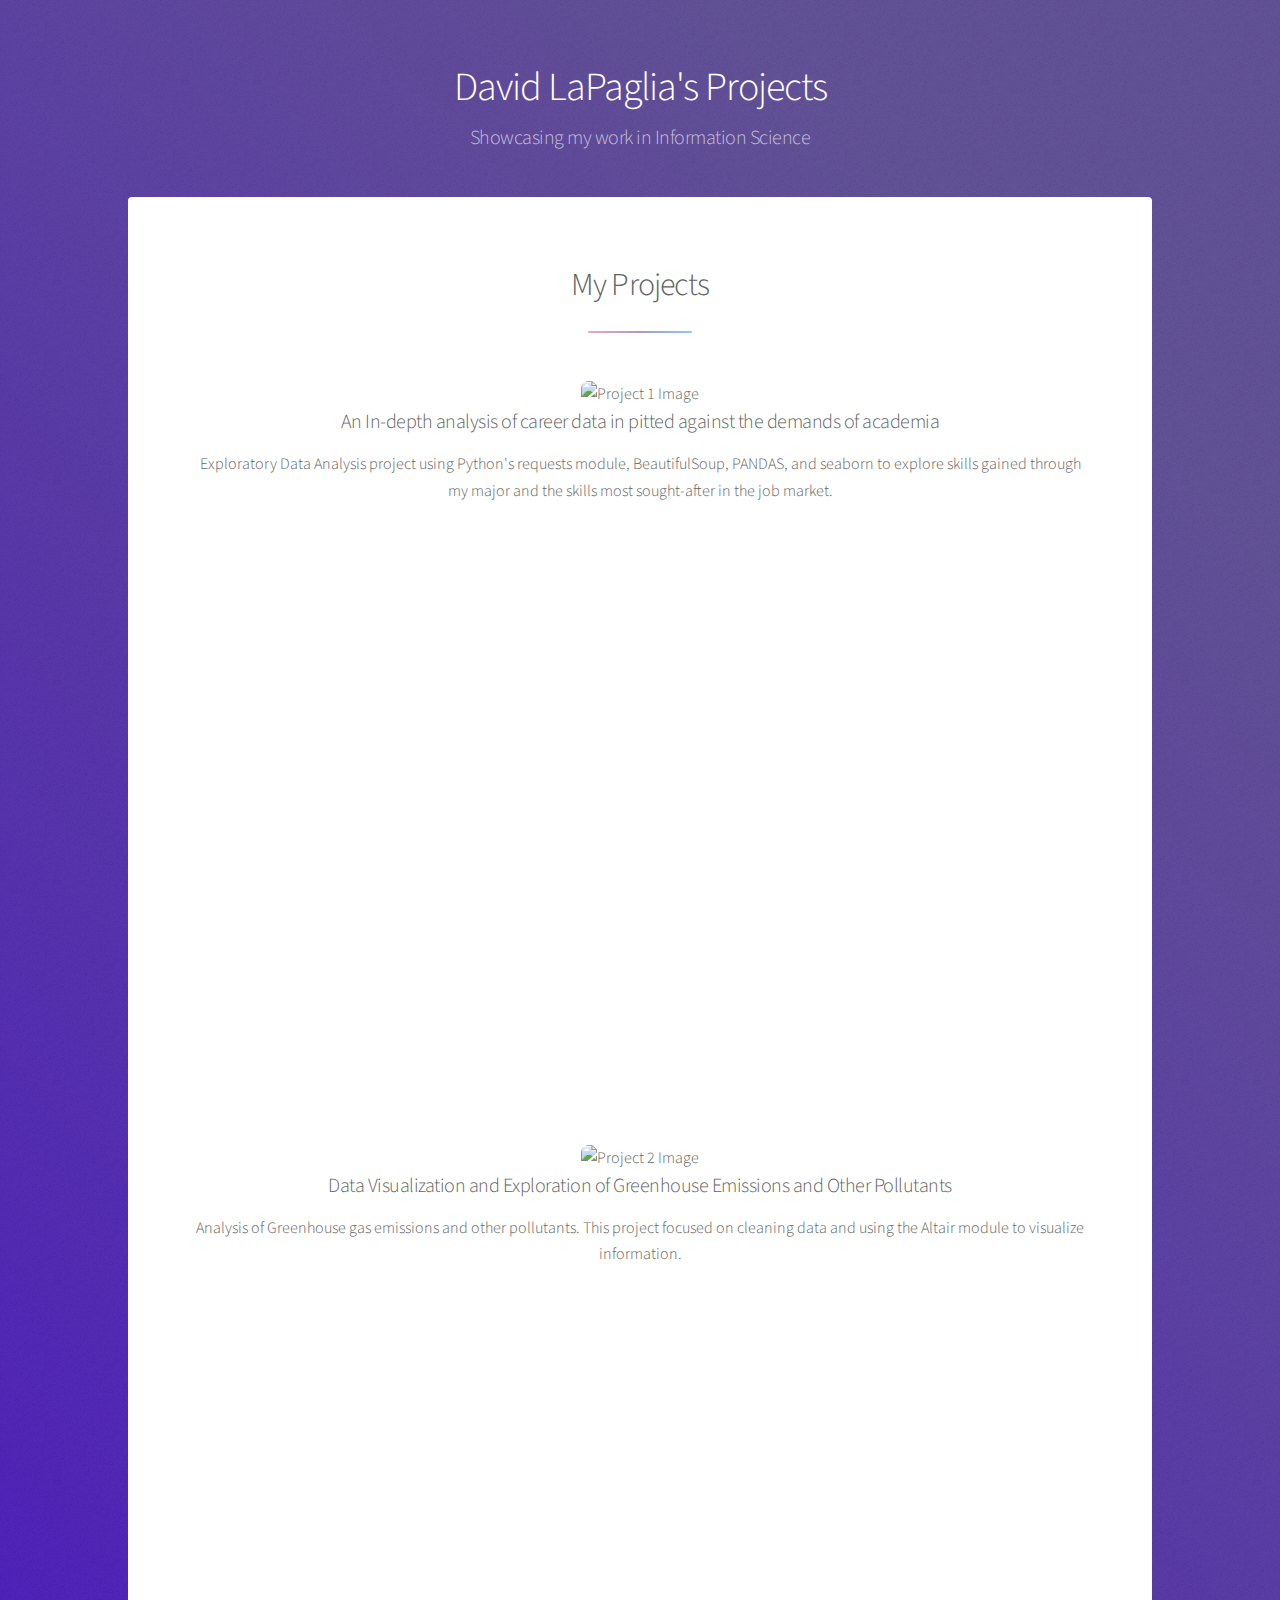
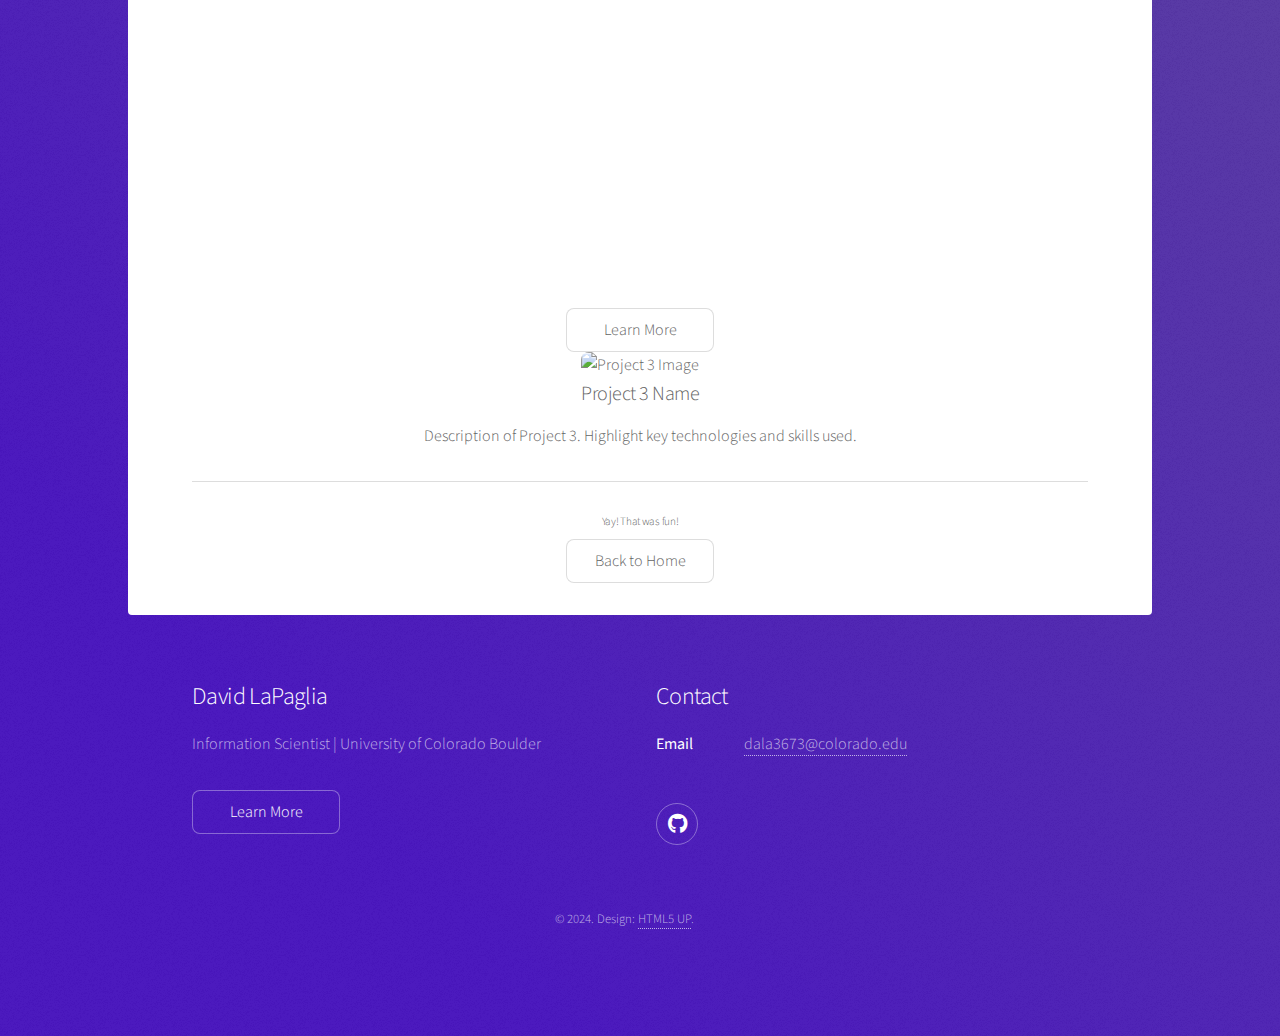
==== commit f225c9e9: "Update elements.html" ====
--- a/elements.html
+++ b/elements.html
@@ -1,390 +1,102 @@
 <!DOCTYPE HTML>
-<!--
-	Stellar by HTML5 UP
-	html5up.net | @ajlkn
-	Free for personal and commercial use under the CCA 3.0 license (html5up.net/license)
--->
-<html>
-	<head>
-		<title>Elements - Stellar by HTML5 UP</title>
-		<meta charset="utf-8" />
-		<meta name="viewport" content="width=device-width, initial-scale=1, user-scalable=no" />
-		<link rel="stylesheet" href="assets/css/main.css" />
-		<noscript><link rel="stylesheet" href="assets/css/noscript.css" /></noscript>
-	</head>
-	<body class="is-preload">
+<html lang="en">
+<head>
+    <meta charset="utf-8" />
+    <meta name="viewport" content="width=device-width, initial-scale=1, user-scalable=no" />
+    <title>David LaPaglia Projects</title>
+    <link rel="stylesheet" href="assets/css/main.css" />
+    <noscript><link rel="stylesheet" href="assets/css/noscript.css" /></noscript>
+</head>
+<body class="is-preload">
 
-		<!-- Wrapper -->
-			<div id="wrapper">
+    <!-- Wrapper -->
+    <div id="wrapper">
 
-				<!-- Header -->
-					<header id="header">
-						<h1>Elements</h1>
-						<p>Ipsum dolor sit amet nullam</p>
-					</header>
+        <!-- Header -->
+        <header id="header">
+            <h1>David LaPaglia's Projects</h1>
+            <p>Showcasing my work in Information Science</p>
+        </header>
 
-				<!-- Main -->
-					<div id="main">
+        <!-- Main -->
+        <div id="main">
 
-						<!-- Content -->
-							<section id="content" class="main">
+            <!-- Project Section -->
+            <section id="projects" class="main special">
+                <header class="major">
+                    <h2>My Projects</h2>
+                </header>
 
-								<!-- Text -->
-									<section>
-										<h2>Text</h2>
-										<p>This is <b>bold</b> and this is <strong>strong</strong>. This is <i>italic</i> and this is <em>emphasized</em>.
-										This is <sup>superscript</sup> text and this is <sub>subscript</sub> text.
-										This is <u>underlined</u> and this is code: <code>for (;;) { ... }</code>. Finally, <a href="#">this is a link</a>.</p>
-										<hr />
-										<p>Nunc lacinia ante nunc ac lobortis. Interdum adipiscing gravida odio porttitor sem non mi integer non faucibus ornare mi ut ante amet placerat aliquet. Volutpat eu sed ante lacinia sapien lorem accumsan varius montes viverra nibh in adipiscing blandit tempus accumsan.</p>
-										<hr />
-										<h2>Heading Level 2</h2>
-										<h3>Heading Level 3</h3>
-										<h4>Heading Level 4</h4>
-										<hr />
-										<h3>Blockquote</h3>
-										<blockquote>Fringilla nisl. Donec accumsan interdum nisi, quis tincidunt felis sagittis eget tempus euismod. Vestibulum ante ipsum primis in faucibus vestibulum. Blandit adipiscing eu felis iaculis volutpat ac adipiscing accumsan faucibus. Vestibulum ante ipsum primis in faucibus lorem ipsum dolor sit amet nullam adipiscing eu felis.</blockquote>
-										<h3>Preformatted</h3>
-										<pre><code>i = 0;
+                <!-- Project 1 -->
+                <div class="project">
+                    <span class="image"><img src="images/project1.jpg" alt="Project 1 Image" /></span>
+                    <div class="content">
+                        <h3>An In-depth analysis of career data in pitted against the demands of academia</h3>
+                        <p>Exploratory Data Analysis project using Python's requests module, BeautifulSoup, PANDAS, and seaborn to explore skills gained through my major and the skills most sought-after in the job market.</p>
+                        <iframe src="pdfs/jobpostingdata.pdf" width="100%" height="600px"></iframe>
+                    </div>
+                </div>
 
-while (!deck.isInOrder()) {
-    print 'Iteration ' + i;
-    deck.shuffle();
-    i++;
-}
+                <!-- Project 2 -->
+                <div class="project">
+                    <span class="image"><img src="images/project2.jpg" alt="Project 2 Image" /></span>
+                    <div class="content">
+                        <h3>Data Visualization and Exploration of Greenhouse Emissions and Other Pollutants</h3>
+                        <p>Analysis of Greenhouse gas emissions and other pollutants. This project focused on cleaning data and using the Altair module to visualize information.</p>
+                        <iframe src="pdfs/INFO4602EmissionsProject1.pdf" width="100%" height="600px"></iframe>
+                        <a href="https://medium.com/@daviddoesdata/design-deception-and-iteration-of-visualizing-emission-trends-97c9c3b6c015" class="button">Learn More</a> <!-- Add link to project details -->
+                    </div>
+                </div>
 
-print 'It took ' + i + ' iterations to sort the deck.';</code></pre>
-									</section>
+                <!-- Project 3 -->
+                <div class="project">
+                    <span class="image"><img src="images/project3.jpg" alt="Project 3 Image" /></span>
+                    <div class="content">
+                        <h3>Project 3 Name</h3>
+                        <p>Description of Project 3. Highlight key technologies and skills used.</p>
+                    </div>
+                    <hr>
+                    <h6>Yay! That was fun!</h6>
+                    <a href="index.html" class="button">Back to Home</a>
+                </div>
 
-								<!-- Lists -->
-									<section>
-										<h2>Lists</h2>
-										<div class="row">
-											<div class="col-6 col-12-medium">
-												<h3>Unordered</h3>
-												<ul>
-													<li>Dolor pulvinar magna etiam.</li>
-													<li>Sagittis sed lorem adipiscing.</li>
-													<li>Felis enim etiam feugiat.</li>
-													<li>Ipsum lorem nullam consequat.</li>
-												</ul>
-												<h3>Alternate</h3>
-												<ul class="alt">
-													<li>Dolor pulvinar magna etiam.</li>
-													<li>Sagittis sed lorem adipiscing.</li>
-													<li>Felis enim etiam feugiat.</li>
-													<li>Ipsum lorem nullam consequat.</li>
-												</ul>
-											</div>
-											<div class="col-6 col-12-medium">
-												<h3>Ordered</h3>
-												<ol>
-													<li>Dolor pulvinar etiam.</li>
-													<li>Etiam vel felis viverra.</li>
-													<li>Felis enim feugiat.</li>
-													<li>Dolor pulvinar etiam.</li>
-													<li>Etiam vel felis lorem.</li>
-													<li>Felis enim et feugiat.</li>
-												</ol>
-												<h3>Icons</h3>
-												<ul class="icons">
-													<li><a href="#" class="icon brands fa-twitter"><span class="label">Twitter</span></a></li>
-													<li><a href="#" class="icon brands fa-facebook-f"><span class="label">Facebook</span></a></li>
-													<li><a href="#" class="icon brands fa-instagram"><span class="label">Instagram</span></a></li>
-													<li><a href="#" class="icon brands fa-github"><span class="label">GitHub</span></a></li>
-													<li><a href="#" class="icon brands fa-dribbble"><span class="label">Dribbble</span></a></li>
-												</ul>
-												<ul class="icons">
-													<li><a href="#" class="icon brands alt fa-twitter"><span class="label">Twitter</span></a></li>
-													<li><a href="#" class="icon brands alt fa-facebook-f"><span class="label">Facebook</span></a></li>
-													<li><a href="#" class="icon brands alt fa-instagram"><span class="label">Instagram</span></a></li>
-													<li><a href="#" class="icon brands alt fa-github"><span class="label">GitHub</span></a></li>
-													<li><a href="#" class="icon brands alt fa-dribbble"><span class="label">Dribbble</span></a></li>
-												</ul>
-											</div>
-										</div>
-										<h2>Actions</h2>
-										<div class="row">
-											<div class="col-6 col-12-medium">
-												<ul class="actions">
-													<li><a href="#" class="button primary">Default</a></li>
-													<li><a href="#" class="button">Default</a></li>
-												</ul>
-												<ul class="actions small">
-													<li><a href="#" class="button primary small">Small</a></li>
-													<li><a href="#" class="button small">Small</a></li>
-												</ul>
-												<ul class="actions stacked">
-													<li><a href="#" class="button primary">Default</a></li>
-													<li><a href="#" class="button">Default</a></li>
-												</ul>
-												<ul class="actions stacked">
-													<li><a href="#" class="button primary small">Small</a></li>
-													<li><a href="#" class="button small">Small</a></li>
-												</ul>
-											</div>
-											<div class="col-6 col-12-medium">
-												<ul class="actions stacked">
-													<li><a href="#" class="button primary fit">Default</a></li>
-													<li><a href="#" class="button fit">Default</a></li>
-												</ul>
-												<ul class="actions stacked">
-													<li><a href="#" class="button primary small fit">Small</a></li>
-													<li><a href="#" class="button small fit">Small</a></li>
-												</ul>
-											</div>
-										</div>
-									</section>
+                <!-- Add more project entries as needed -->
 
-								<!-- Table -->
-									<section>
-										<h2>Table</h2>
-										<h3>Default</h3>
-										<div class="table-wrapper">
-											<table>
-												<thead>
-													<tr>
-														<th>Name</th>
-														<th>Description</th>
-														<th>Price</th>
-													</tr>
-												</thead>
-												<tbody>
-													<tr>
-														<td>Item One</td>
-														<td>Ante turpis integer aliquet porttitor.</td>
-														<td>29.99</td>
-													</tr>
-													<tr>
-														<td>Item Two</td>
-														<td>Vis ac commodo adipiscing arcu aliquet.</td>
-														<td>19.99</td>
-													</tr>
-													<tr>
-														<td>Item Three</td>
-														<td> Morbi faucibus arcu accumsan lorem.</td>
-														<td>29.99</td>
-													</tr>
-													<tr>
-														<td>Item Four</td>
-														<td>Vitae integer tempus condimentum.</td>
-														<td>19.99</td>
-													</tr>
-													<tr>
-														<td>Item Five</td>
-														<td>Ante turpis integer aliquet porttitor.</td>
-														<td>29.99</td>
-													</tr>
-												</tbody>
-												<tfoot>
-													<tr>
-														<td colspan="2"></td>
-														<td>100.00</td>
-													</tr>
-												</tfoot>
-											</table>
-										</div>
+            </section>
 
-										<h3>Alternate</h3>
-										<div class="table-wrapper">
-											<table class="alt">
-												<thead>
-													<tr>
-														<th>Name</th>
-														<th>Description</th>
-														<th>Price</th>
-													</tr>
-												</thead>
-												<tbody>
-													<tr>
-														<td>Item One</td>
-														<td>Ante turpis integer aliquet porttitor.</td>
-														<td>29.99</td>
-													</tr>
-													<tr>
-														<td>Item Two</td>
-														<td>Vis ac commodo adipiscing arcu aliquet.</td>
-														<td>19.99</td>
-													</tr>
-													<tr>
-														<td>Item Three</td>
-														<td> Morbi faucibus arcu accumsan lorem.</td>
-														<td>29.99</td>
-													</tr>
-													<tr>
-														<td>Item Four</td>
-														<td>Vitae integer tempus condimentum.</td>
-														<td>19.99</td>
-													</tr>
-													<tr>
-														<td>Item Five</td>
-														<td>Ante turpis integer aliquet porttitor.</td>
-														<td>29.99</td>
-													</tr>
-												</tbody>
-												<tfoot>
-													<tr>
-														<td colspan="2"></td>
-														<td>100.00</td>
-													</tr>
-												</tfoot>
-											</table>
-										</div>
-									</section>
+        </div>
 
-								<!-- Buttons -->
-									<section>
-										<h3>Buttons</h3>
-										<ul class="actions">
-											<li><a href="#" class="button primary">Primary</a></li>
-											<li><a href="#" class="button">Default</a></li>
-										</ul>
-										<ul class="actions">
-											<li><a href="#" class="button large">Large</a></li>
-											<li><a href="#" class="button">Default</a></li>
-											<li><a href="#" class="button small">Small</a></li>
-										</ul>
-										<ul class="actions fit">
-											<li><a href="#" class="button primary fit">Fit</a></li>
-											<li><a href="#" class="button fit">Fit</a></li>
-											<li><a href="#" class="button fit">Fit</a></li>
-										</ul>
-										<ul class="actions fit small">
-											<li><a href="#" class="button primary fit small">Fit + Small</a></li>
-											<li><a href="#" class="button fit small">Fit + Small</a></li>
-											<li><a href="#" class="button fit small">Fit + Small</a></li>
-										</ul>
-										<ul class="actions">
-											<li><a href="#" class="button primary icon solidfa-download">Icon</a></li>
-											<li><a href="#" class="button icon solid fa-upload">Icon</a></li>
-											<li><a href="#" class="button icon solid fa-save">Icon</a></li>
-										</ul>
-										<ul class="actions">
-											<li><span class="button primary disabled">Disabled</span></li>
-											<li><span class="button disabled">Disabled</span></li>
-										</ul>
-									</section>
+        <!-- Footer -->
+        <footer id="footer">
+            <section>
+                <h2>David LaPaglia</h2>
+                <p>Information Scientist | University of Colorado Boulder</p>
+                <ul class="actions">
+                    <li><a href="generic.html" class="button">Learn More</a></li>
+                </ul>
+            </section>
+            <section>
+                <h2>Contact</h2>
+                <dl class="alt">
+                    <dt>Email</dt>
+                    <dd><a href="mailto:dala3673@colorado.edu">dala3673@colorado.edu</a></dd>
+                </dl>
+                <ul class="icons">
+                    <li><a href="#" class="icon brands fa-github alt"><span class="label">GitHub</span></a></li>
+                </ul>
+            </section>
+            <p class="copyright">&copy; 2024. Design: <a href="https://html5up.net">HTML5 UP</a>.</p>
+        </footer>
+    </div>
 
-								<!-- Form -->
-									<section>
-										<h2>Form</h2>
-										<form method="post" action="#">
-											<div class="row gtr-uniform">
-												<div class="col-6 col-12-xsmall">
-													<input type="text" name="demo-name" id="demo-name" value="" placeholder="Name" />
-												</div>
-												<div class="col-6 col-12-xsmall">
-													<input type="email" name="demo-email" id="demo-email" value="" placeholder="Email" />
-												</div>
-												<div class="col-12">
-													<select name="demo-category" id="demo-category">
-														<option value="">- Category -</option>
-														<option value="1">Manufacturing</option>
-														<option value="1">Shipping</option>
-														<option value="1">Administration</option>
-														<option value="1">Human Resources</option>
-													</select>
-												</div>
-												<div class="col-4 col-12-small">
-													<input type="radio" id="demo-priority-low" name="demo-priority" checked>
-													<label for="demo-priority-low">Low</label>
-												</div>
-												<div class="col-4 col-12-small">
-													<input type="radio" id="demo-priority-normal" name="demo-priority">
-													<label for="demo-priority-normal">Normal</label>
-												</div>
-												<div class="col-4 col-12-small">
-													<input type="radio" id="demo-priority-high" name="demo-priority">
-													<label for="demo-priority-high">High</label>
-												</div>
-												<div class="col-6 col-12-small">
-													<input type="checkbox" id="demo-copy" name="demo-copy">
-													<label for="demo-copy">Email me a copy</label>
-												</div>
-												<div class="col-6 col-12-small">
-													<input type="checkbox" id="demo-human" name="demo-human" checked>
-													<label for="demo-human">Not a robot</label>
-												</div>
-												<div class="col-12">
-													<textarea name="demo-message" id="demo-message" placeholder="Enter your message" rows="6"></textarea>
-												</div>
-												<div class="col-12">
-													<ul class="actions">
-														<li><input type="submit" value="Send Message" class="primary" /></li>
-														<li><input type="reset" value="Reset" /></li>
-													</ul>
-												</div>
-											</div>
-										</form>
-									</section>
+    <!-- Scripts -->
+    <script src="assets/js/jquery.min.js"></script>
+    <script src="assets/js/jquery.scrollex.min.js"></script>
+    <script src="assets/js/jquery.scrolly.min.js"></script>
+    <script src="assets/js/browser.min.js"></script>
+    <script src="assets/js/breakpoints.min.js"></script>
+    <script src="assets/js/util.js"></script>
+    <script src="assets/js/main.js"></script>
 
-								<!-- Image -->
-									<section>
-										<h2>Image</h2>
-										<h3>Fit</h3>
-										<div class="box alt">
-											<div class="row gtr-uniform">
-												<div class="col-12"><span class="image fit"><img src="images/pic04.jpg" alt="" /></span></div>
-												<div class="col-4"><span class="image fit"><img src="images/pic01.jpg" alt="" /></span></div>
-												<div class="col-4"><span class="image fit"><img src="images/pic02.jpg" alt="" /></span></div>
-												<div class="col-4"><span class="image fit"><img src="images/pic03.jpg" alt="" /></span></div>
-												<div class="col-4"><span class="image fit"><img src="images/pic03.jpg" alt="" /></span></div>
-												<div class="col-4"><span class="image fit"><img src="images/pic01.jpg" alt="" /></span></div>
-												<div class="col-4"><span class="image fit"><img src="images/pic02.jpg" alt="" /></span></div>
-												<div class="col-4"><span class="image fit"><img src="images/pic02.jpg" alt="" /></span></div>
-												<div class="col-4"><span class="image fit"><img src="images/pic03.jpg" alt="" /></span></div>
-												<div class="col-4"><span class="image fit"><img src="images/pic01.jpg" alt="" /></span></div>
-											</div>
-										</div>
-										<h3>Left &amp; Right</h3>
-										<p><span class="image left"><img src="images/pic05.jpg" alt="" /></span>Fringilla nisl. Donec accumsan interdum nisi, quis tincidunt felis sagittis eget. tempus euismod. Vestibulum ante ipsum primis in faucibus vestibulum. Blandit adipiscing eu felis iaculis volutpat ac adipiscing accumsan eu faucibus. Integer ac pellentesque praesent tincidunt felis sagittis eget. tempus euismod. Vestibulum ante ipsum primis in faucibus vestibulum. Blandit adipiscing eu felis iaculis volutpat ac adipiscing accumsan eu faucibus. Integer ac pellentesque praesent. Donec accumsan interdum nisi, quis tincidunt felis sagittis eget. tempus euismod. Vestibulum ante ipsum primis in faucibus vestibulum. Blandit adipiscing eu felis iaculis volutpat ac adipiscing accumsan eu faucibus. Integer ac pellentesque praesent tincidunt felis sagittis eget. tempus euismod. Vestibulum ante ipsum primis in faucibus vestibulum. Blandit adipiscing eu felis iaculis volutpat ac adipiscing accumsan eu faucibus. Integer ac pellentesque praesent. Blandit adipiscing eu felis iaculis volutpat ac adipiscing accumsan eu faucibus. Integer ac pellentesque praesent tincidunt felis sagittis eget. tempus euismod. Vestibulum ante ipsum primis in faucibus vestibulum. Blandit adipiscing eu felis iaculis volutpat ac adipiscing accumsan eu faucibus. Integer ac pellentesque praesent lorem ipsum dolor sit amet veroeros consequat. Etiam tempus lorem ipsum.</p>
-										<p><span class="image right"><img src="images/pic06.jpg" alt="" /></span>Fringilla nisl. Donec accumsan interdum nisi, quis tincidunt felis sagittis eget. tempus euismod. Vestibulum ante ipsum primis in faucibus vestibulum. Blandit adipiscing eu felis iaculis volutpat ac adipiscing accumsan eu faucibus. Integer ac pellentesque praesent tincidunt felis sagittis eget. tempus euismod. Vestibulum ante ipsum primis in faucibus vestibulum. Blandit adipiscing eu felis iaculis volutpat ac adipiscing accumsan eu faucibus. Integer ac pellentesque praesent. Donec accumsan interdum nisi, quis tincidunt felis sagittis eget. tempus euismod. Vestibulum ante ipsum primis in faucibus vestibulum. Blandit adipiscing eu felis iaculis volutpat ac adipiscing accumsan eu faucibus. Integer ac pellentesque praesent tincidunt felis sagittis eget. tempus euismod. Vestibulum ante ipsum primis in faucibus vestibulum. Blandit adipiscing eu felis iaculis volutpat ac adipiscing accumsan eu faucibus. Integer ac pellentesque praesent. Blandit adipiscing eu felis iaculis volutpat ac adipiscing accumsan eu faucibus. Integer ac pellentesque praesent tincidunt felis sagittis eget. tempus euismod. Vestibulum ante ipsum primis in faucibus vestibulum. Blandit adipiscing eu felis iaculis volutpat ac adipiscing accumsan eu faucibus..</p>
-									</section>
-
-							</section>
-
-					</div>
-
-				<!-- Footer -->
-					<footer id="footer">
-						<section>
-							<h2>Aliquam sed mauris</h2>
-							<p>Sed lorem ipsum dolor sit amet et nullam consequat feugiat consequat magna adipiscing tempus etiam dolore veroeros. eget dapibus mauris. Cras aliquet, nisl ut viverra sollicitudin, ligula erat egestas velit, vitae tincidunt odio.</p>
-							<ul class="actions">
-								<li><a href="#" class="button">Learn More</a></li>
-							</ul>
-						</section>
-						<section>
-							<h2>Etiam feugiat</h2>
-							<dl class="alt">
-								<dt>Address</dt>
-								<dd>1234 Somewhere Road &bull; Nashville, TN 00000 &bull; USA</dd>
-								<dt>Phone</dt>
-								<dd>(000) 000-0000 x 0000</dd>
-								<dt>Email</dt>
-								<dd><a href="#">information@untitled.tld</a></dd>
-							</dl>
-							<ul class="icons">
-								<li><a href="#" class="icon brands fa-twitter alt"><span class="label">Twitter</span></a></li>
-								<li><a href="#" class="icon brands fa-facebook-f alt"><span class="label">Facebook</span></a></li>
-								<li><a href="#" class="icon brands fa-instagram alt"><span class="label">Instagram</span></a></li>
-								<li><a href="#" class="icon brands fa-github alt"><span class="label">GitHub</span></a></li>
-								<li><a href="#" class="icon brands fa-dribbble alt"><span class="label">Dribbble</span></a></li>
-							</ul>
-						</section>
-						<p class="copyright">&copy; Untitled. Design: <a href="https://html5up.net">HTML5 UP</a>.</p>
-					</footer>
-
-			</div>
-
-		<!-- Scripts -->
-			<script src="assets/js/jquery.min.js"></script>
-			<script src="assets/js/jquery.scrollex.min.js"></script>
-			<script src="assets/js/jquery.scrolly.min.js"></script>
-			<script src="assets/js/browser.min.js"></script>
-			<script src="assets/js/breakpoints.min.js"></script>
-			<script src="assets/js/util.js"></script>
-			<script src="assets/js/main.js"></script>
-
-	</body>
-</html>+</body>
+</html>
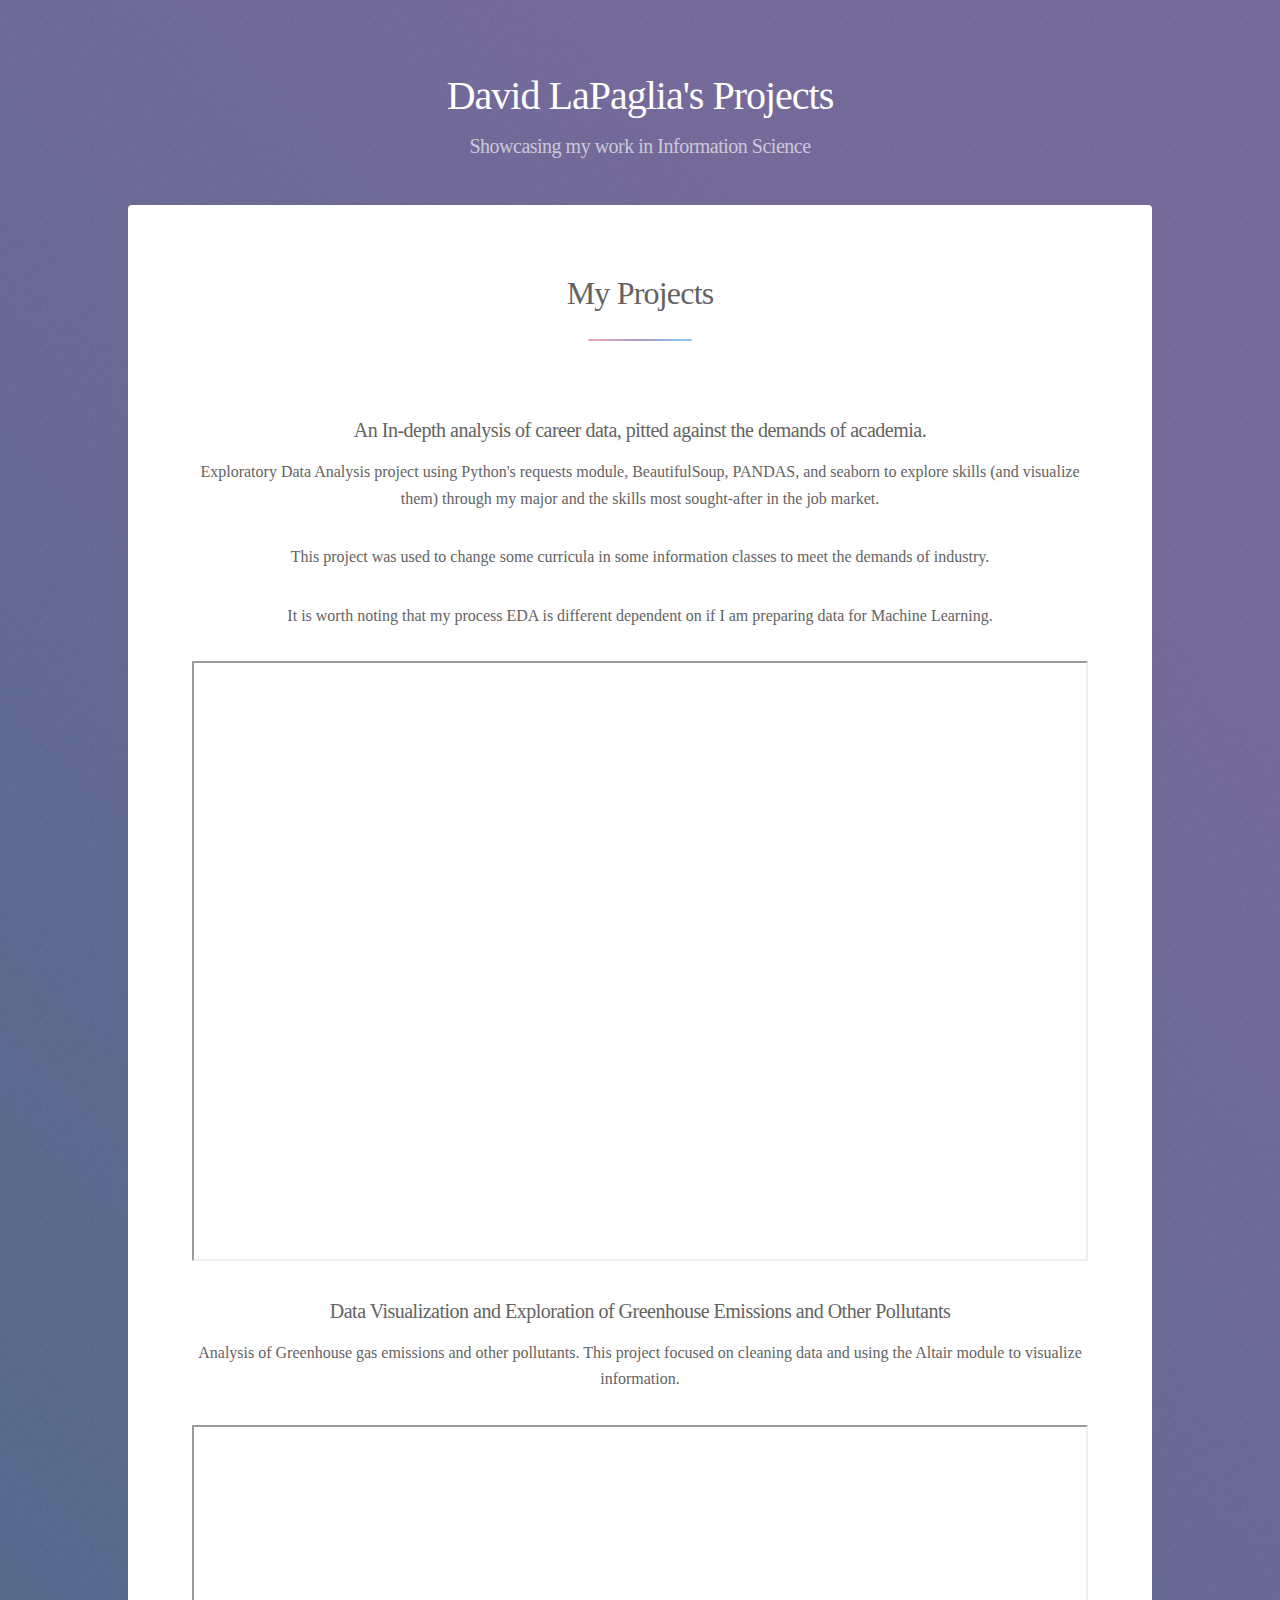
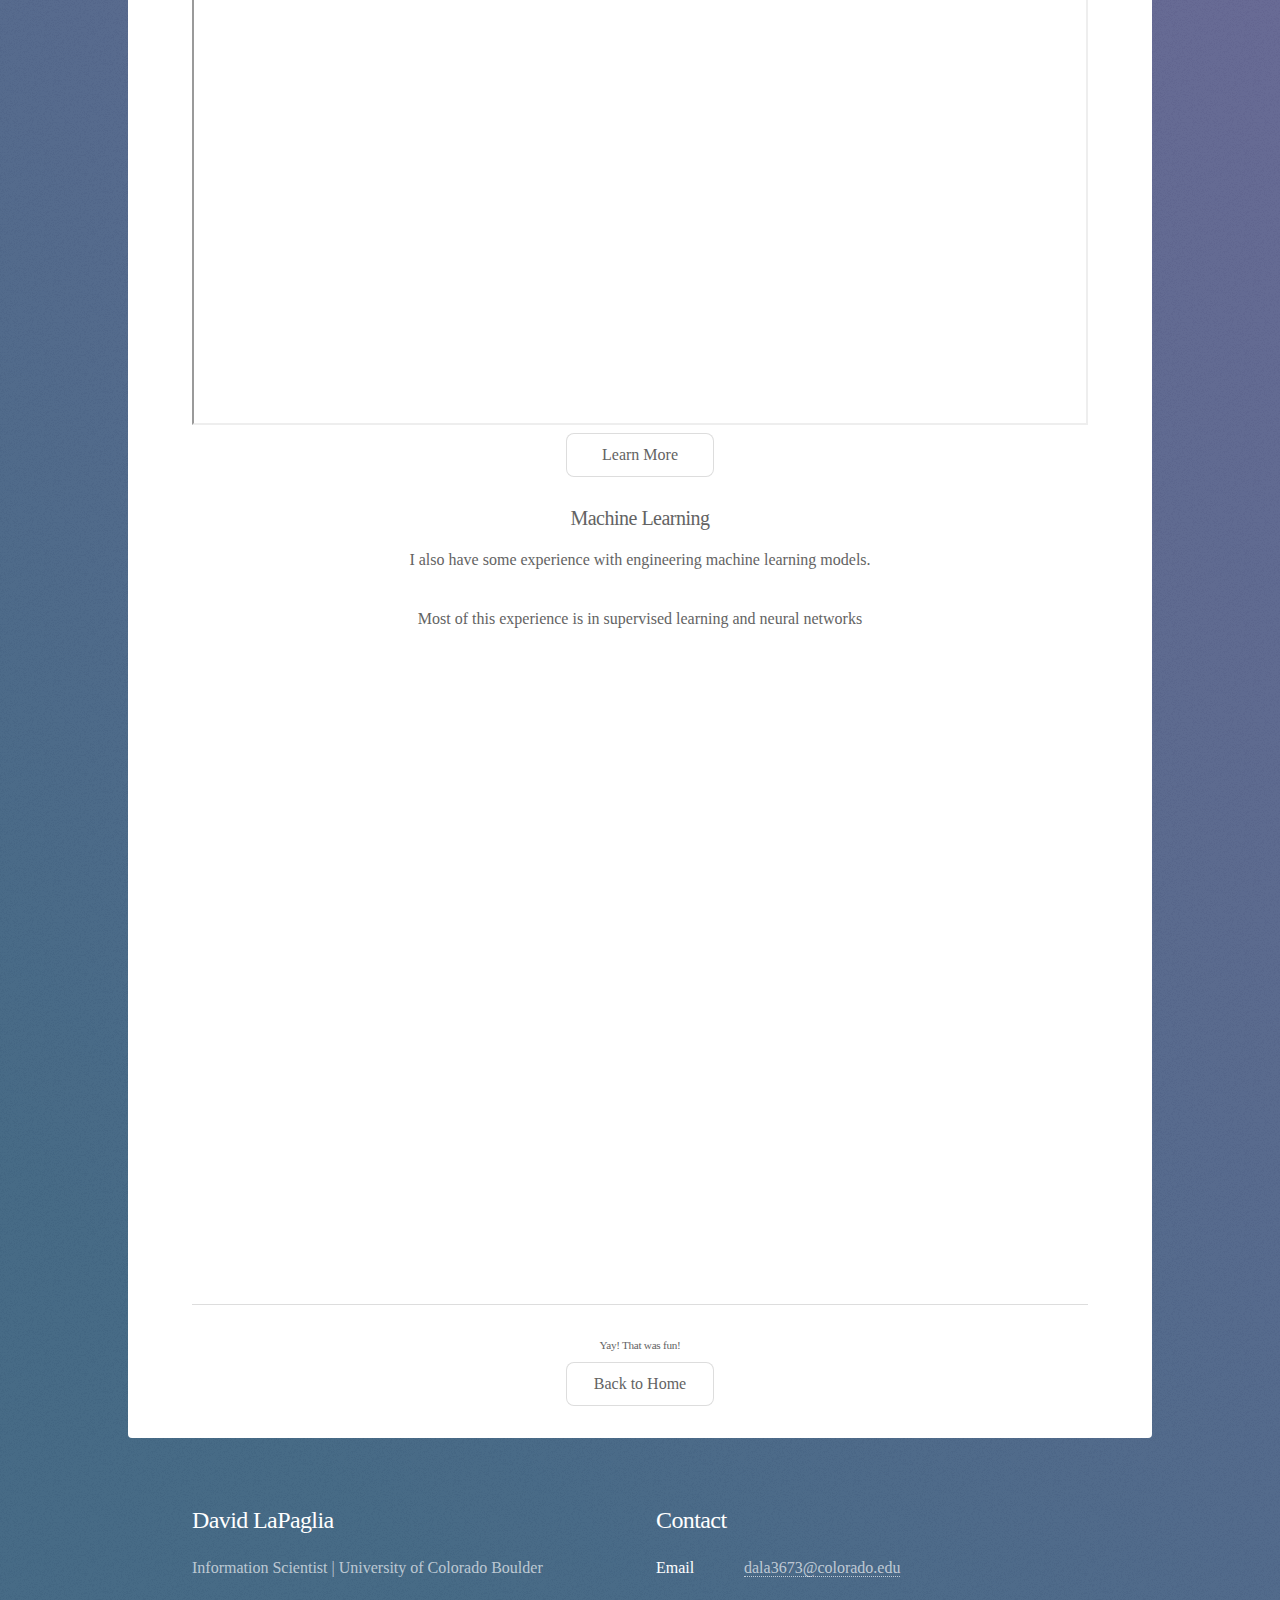
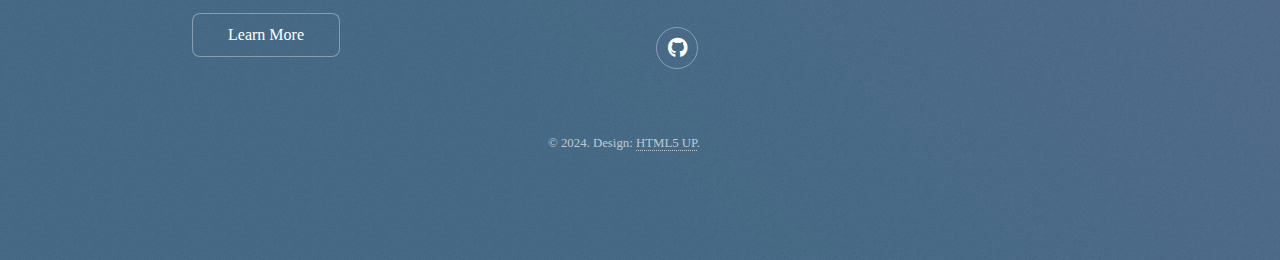
==== commit b376ec66: "Update elements.html" ====
--- a/elements.html
+++ b/elements.html
@@ -29,17 +29,19 @@
 
                 <!-- Project 1 -->
                 <div class="project">
-                    <span class="image"><img src="images/project1.jpg" alt="Project 1 Image" /></span>
+                    <span class="image"><img src="" alt="" /></span>
                     <div class="content">
-                        <h3>An In-depth analysis of career data in pitted against the demands of academia</h3>
-                        <p>Exploratory Data Analysis project using Python's requests module, BeautifulSoup, PANDAS, and seaborn to explore skills gained through my major and the skills most sought-after in the job market.</p>
+                        <h3>An In-depth analysis of career data, pitted against the demands of academia.</h3>
+                        <p>Exploratory Data Analysis project using Python's requests module, BeautifulSoup, PANDAS, and seaborn to explore skills (and visualize them)  through my major and the skills most sought-after in the job market.</p>
+                        <p>This project was used to change some curricula in some information classes to meet the demands of industry.</p>
+                        <p>It is worth noting that my process EDA is different dependent on if I am preparing data for Machine Learning.   </p>
                         <iframe src="pdfs/jobpostingdata.pdf" width="100%" height="600px"></iframe>
                     </div>
                 </div>
 
                 <!-- Project 2 -->
                 <div class="project">
-                    <span class="image"><img src="images/project2.jpg" alt="Project 2 Image" /></span>
+                    <span class="image"><img src="" alt="" /></span>
                     <div class="content">
                         <h3>Data Visualization and Exploration of Greenhouse Emissions and Other Pollutants</h3>
                         <p>Analysis of Greenhouse gas emissions and other pollutants. This project focused on cleaning data and using the Altair module to visualize information.</p>
@@ -50,10 +52,13 @@
 
                 <!-- Project 3 -->
                 <div class="project">
-                    <span class="image"><img src="images/project3.jpg" alt="Project 3 Image" /></span>
+                    <span class="image"><img src="" alt="" /></span>
                     <div class="content">
-                        <h3>Project 3 Name</h3>
-                        <p>Description of Project 3. Highlight key technologies and skills used.</p>
+                        <h3>Machine Learning</h3>
+                        <p>I also have some experience with engineering machine learning models.</p>
+                        <p> Most of this experience is in supervised learning and neural networks</p>
+                        <iframe src="images/visualization.html" width="100%" height="600px" frameborder="0"></iframe>
+
                     </div>
                     <hr>
                     <h6>Yay! That was fun!</h6>
--- a/assets/css/main.css
+++ b/assets/css/main.css
@@ -1,7 +1,6 @@
 @import url(fontawesome-all.min.css);
 @import 'https://fonts.googleapis.com/css?family=Source+Sans+Pro:300,400';
 
-/*
 	Stellar by HTML5 UP
 	html5up.net | @ajlkn
 	Free for personal and commercial use under the CCA 3.0 license (html5up.net/license)
@@ -18,12 +17,12 @@
 canvas, details, embed, figure, figcaption,
 footer, header, hgroup, menu, nav, output, ruby,
 section, summary, time, mark, audio, video {
-	margin: 0;
-	padding: 0;
-	border: 0;
-	font-size: 100%;
-	font: inherit;
-	vertical-align: baseline;}
+	margin: 0
+	padding: 0
+	border: 0
+	font-size: 100%
+	font: inherit
+	vertical-align: baseline}
 
 article, aside, details, figcaption, figure,
 footer, header, hgroup, menu, nav, section {
@@ -99,11 +98,11 @@
 	}
 
 	body {
-		background-color: #00008B;
-		background-image: url("images/overlay.png"), -moz-linear-gradient(45deg, #4913be 15%, #5f4d93 85%);
-		background-image: url("images/overlay.png"), -webkit-linear-gradient(45deg, #4913be 15%, #5f4d93 85%);
-		background-image: url("images/overlay.png"), -ms-linear-gradient(45deg, #4913be 15%, #5f4d93 85%);
-		background-image: url("images/overlay.png"), linear-gradient(45deg, #4913be 15%, #5f4d93 85%);
+		background-color: #436883;
+		background-image: url("images/overlay.png"), -moz-linear-gradient(45deg, #436883 15%, #746899 85%);
+		background-image: url("images/overlay.png"), -webkit-linear-gradient(45deg, #436883 15%, #746899 85%);
+		background-image: url("images/overlay.png"), -ms-linear-gradient(45deg, #436883 15%, #746899 85%);
+		background-image: url("images/overlay.png"), linear-gradient(45deg, #436883 15%, #746899 85%);
 	}
 
 		body.is-preload *, body.is-preload *:before, body.is-preload *:after {
@@ -120,17 +119,15 @@
 /* Type */
 
 	body {
-		background-color: #935d8c;
+		background-color: #2464c5;
 		color: rgba(255, 255, 255, 0.65);
 	}
-
 	body, input, select, textarea {
-		font-family: "Source Sans Pro", Helvetica, sans-serif;
+		font-family: "Times New Roman", Times, serif;
 		font-size: 17pt;
 		font-weight: 300;
 		line-height: 1.65;
 	}
-
 		@media screen and (max-width: 1680px) {
 
 			body, input, select, textarea {
@@ -152,6 +149,12 @@
 			body, input, select, textarea {
 				font-size: 11pt;
 			}
+
+		@media screen and (max-width: 1680px) {
+			body, input, select, textarea {
+				font-size: 14pt;
+			}
+		}
 
 		}
 
@@ -3678,6 +3681,7 @@
 						}
 
 		}
+		
 
 /* Footer */
 
@@ -3759,6 +3763,70 @@
 			}
 
 		}
+		/* Add your custom styles here */
+body {
+    background-color: #d8d8d8; /* Light gray background color */
+}
+
+.resume-content {
+    max-width: 800px;
+    margin: 0 auto;
+    padding: 20px;
+}
+
+.profile-image {
+    max-width: 100%;
+    border-radius: 50%;
+    margin-bottom: 20px;
+}
+
+.personal-info h2 {
+    margin-bottom: 10px;
+}
+
+.education,
+.work-experience,
+.relevant-projects,
+.skills {
+    margin-bottom: 30px;
+}
+
+.education h3,
+.work-experience h3,
+.relevant-projects h3,
+.skills h3 {
+    margin-bottom: 15px;
+}
+
+/* ... (Previous styles) ... */
+
+.resume-content {
+    max-width: 800px;
+    margin: 0 auto;
+    padding: 20px;
+    background-color: #fff; /* White background color */
+    box-shadow: 0 0 20px rgba(0, 0, 0, 0.1); /* Box shadow for a subtle elevation effect */
+    border-radius: 10px; /* Rounded corners */
+}
+
+.education p,
+.work-experience p,
+.relevant-projects p,
+.skills ul {
+    margin-bottom: 10px;
+}
+
+.skills ul {
+    list-style-type: none;
+    padding: 0;
+}
+
+.skills li {
+    margin-bottom: 5px;
+}
+
+/* ... (Remaining styles) ... */
+
 
 /* Wrapper */
 
@@ -3782,4 +3850,4 @@
 				max-width: 100%;
 			}
 
-		}+		}
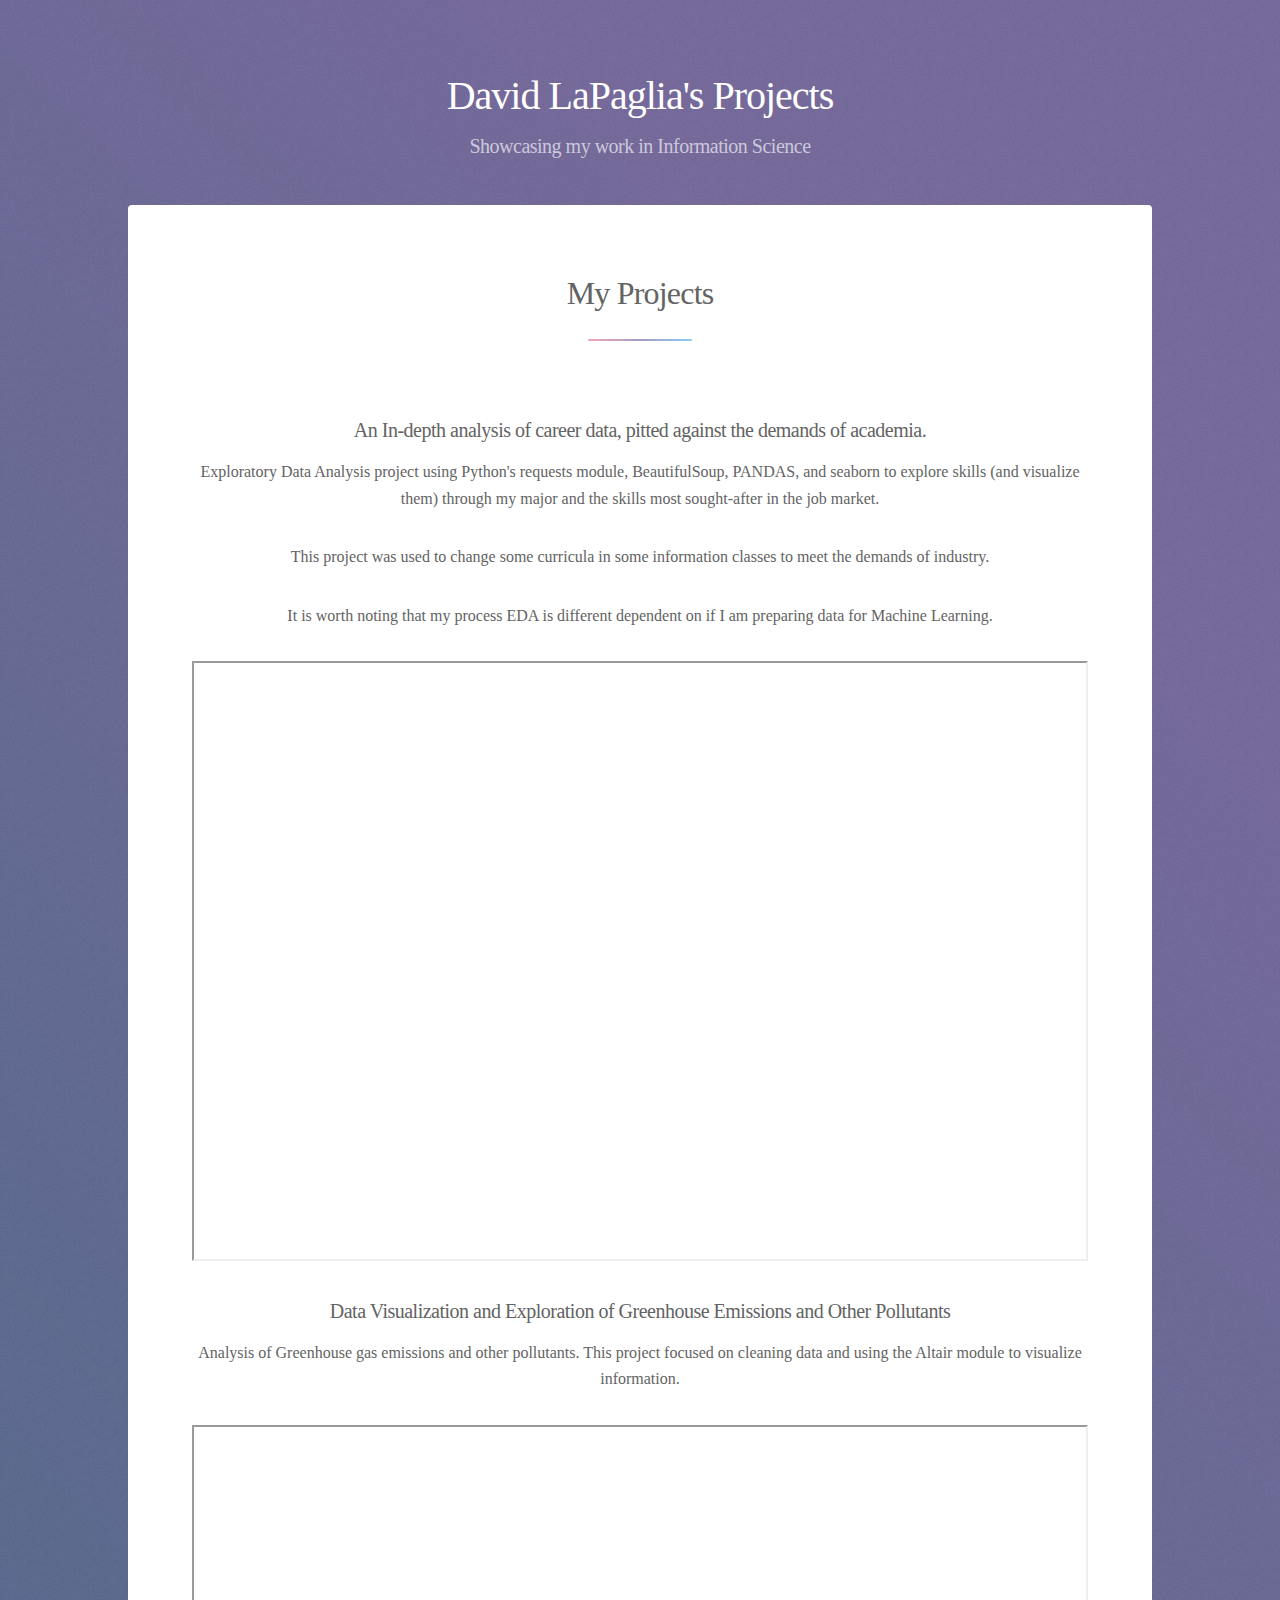
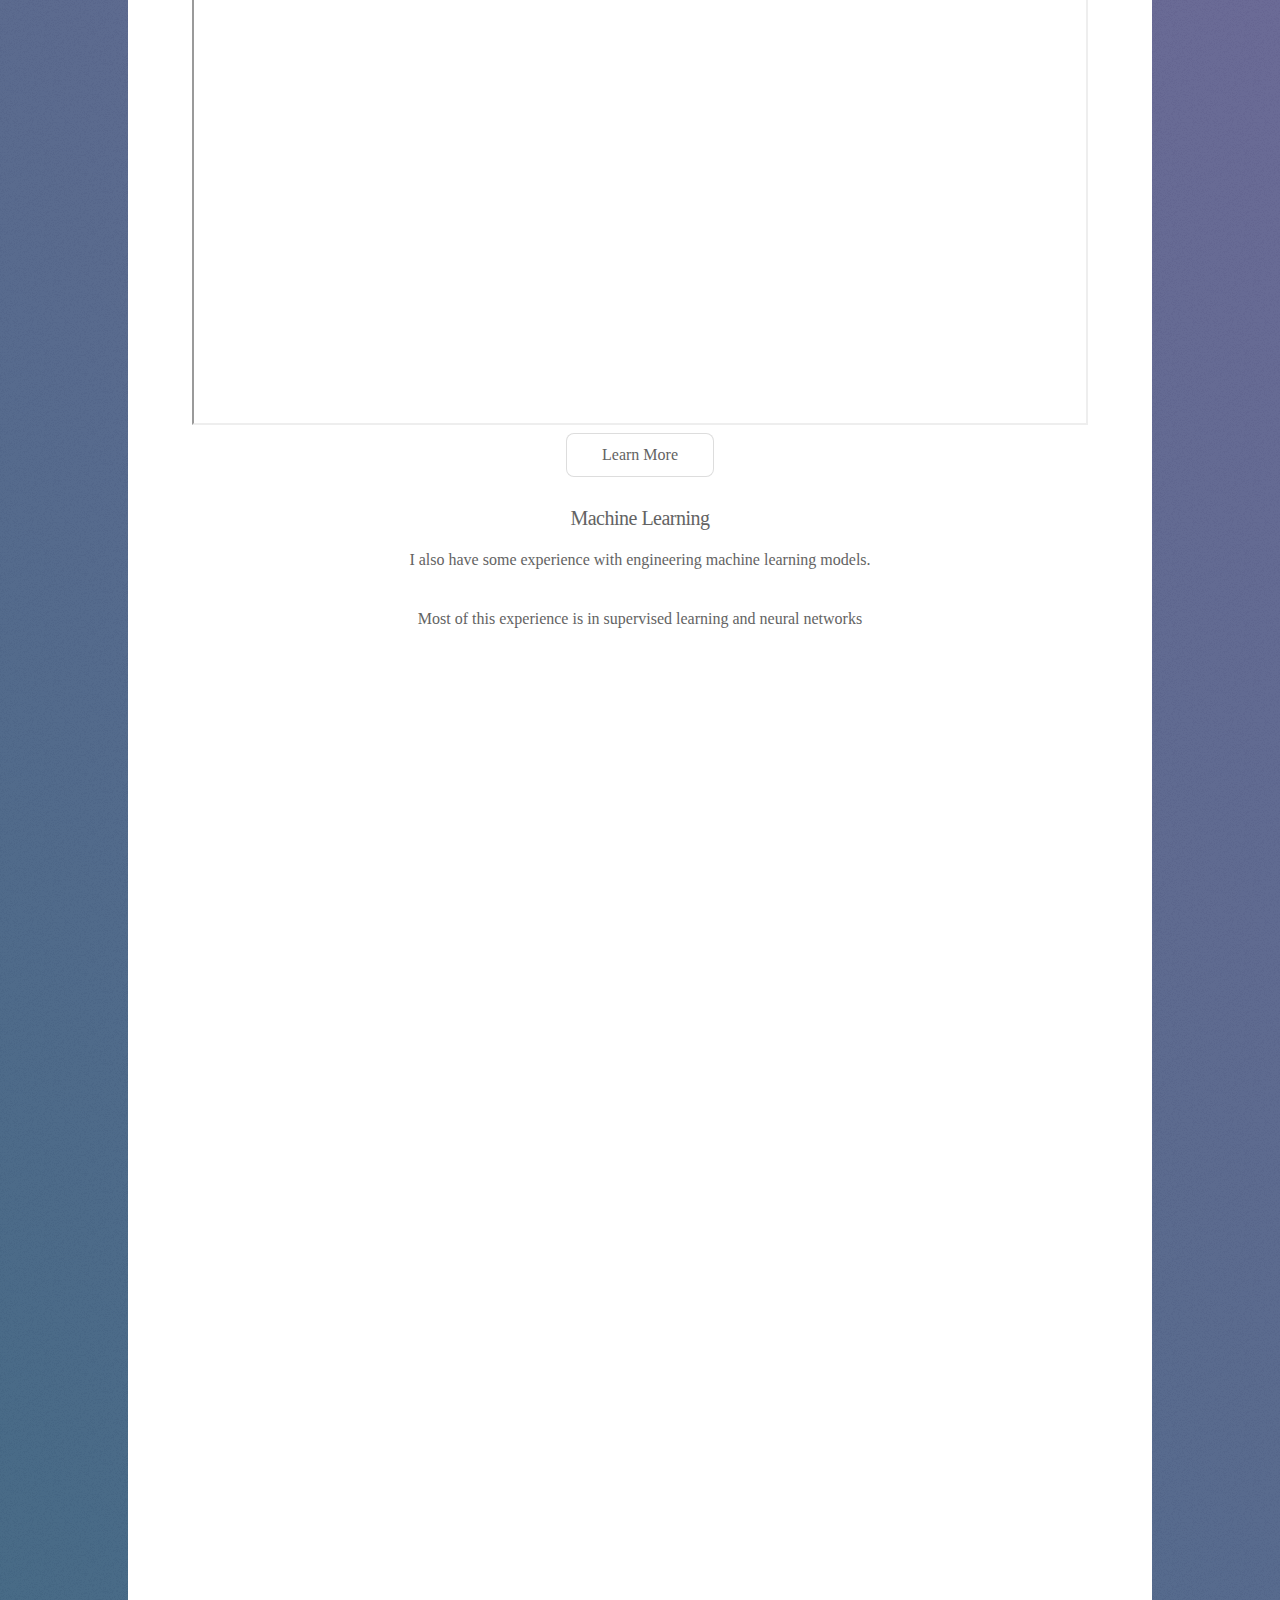
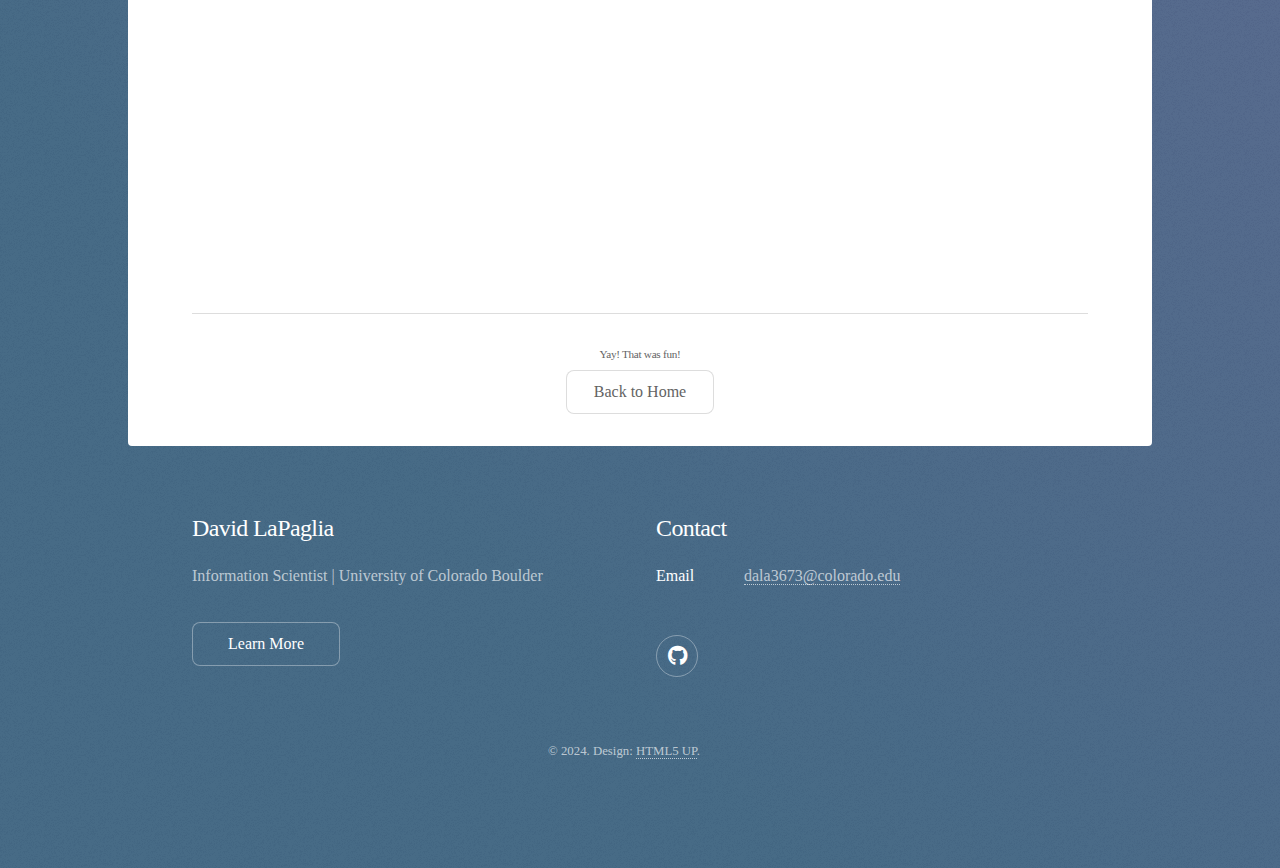
==== commit 9f4dcfa5: "Update elements.html" ====
--- a/elements.html
+++ b/elements.html
@@ -58,6 +58,7 @@
                         <p>I also have some experience with engineering machine learning models.</p>
                         <p> Most of this experience is in supervised learning and neural networks</p>
                         <iframe src="images/visualization.html" width="100%" height="600px" frameborder="0"></iframe>
+                        <iframe src="images/visualization (1).html" width="100%" height="600px" frameborder="0"></iframe>
 
                     </div>
                     <hr>
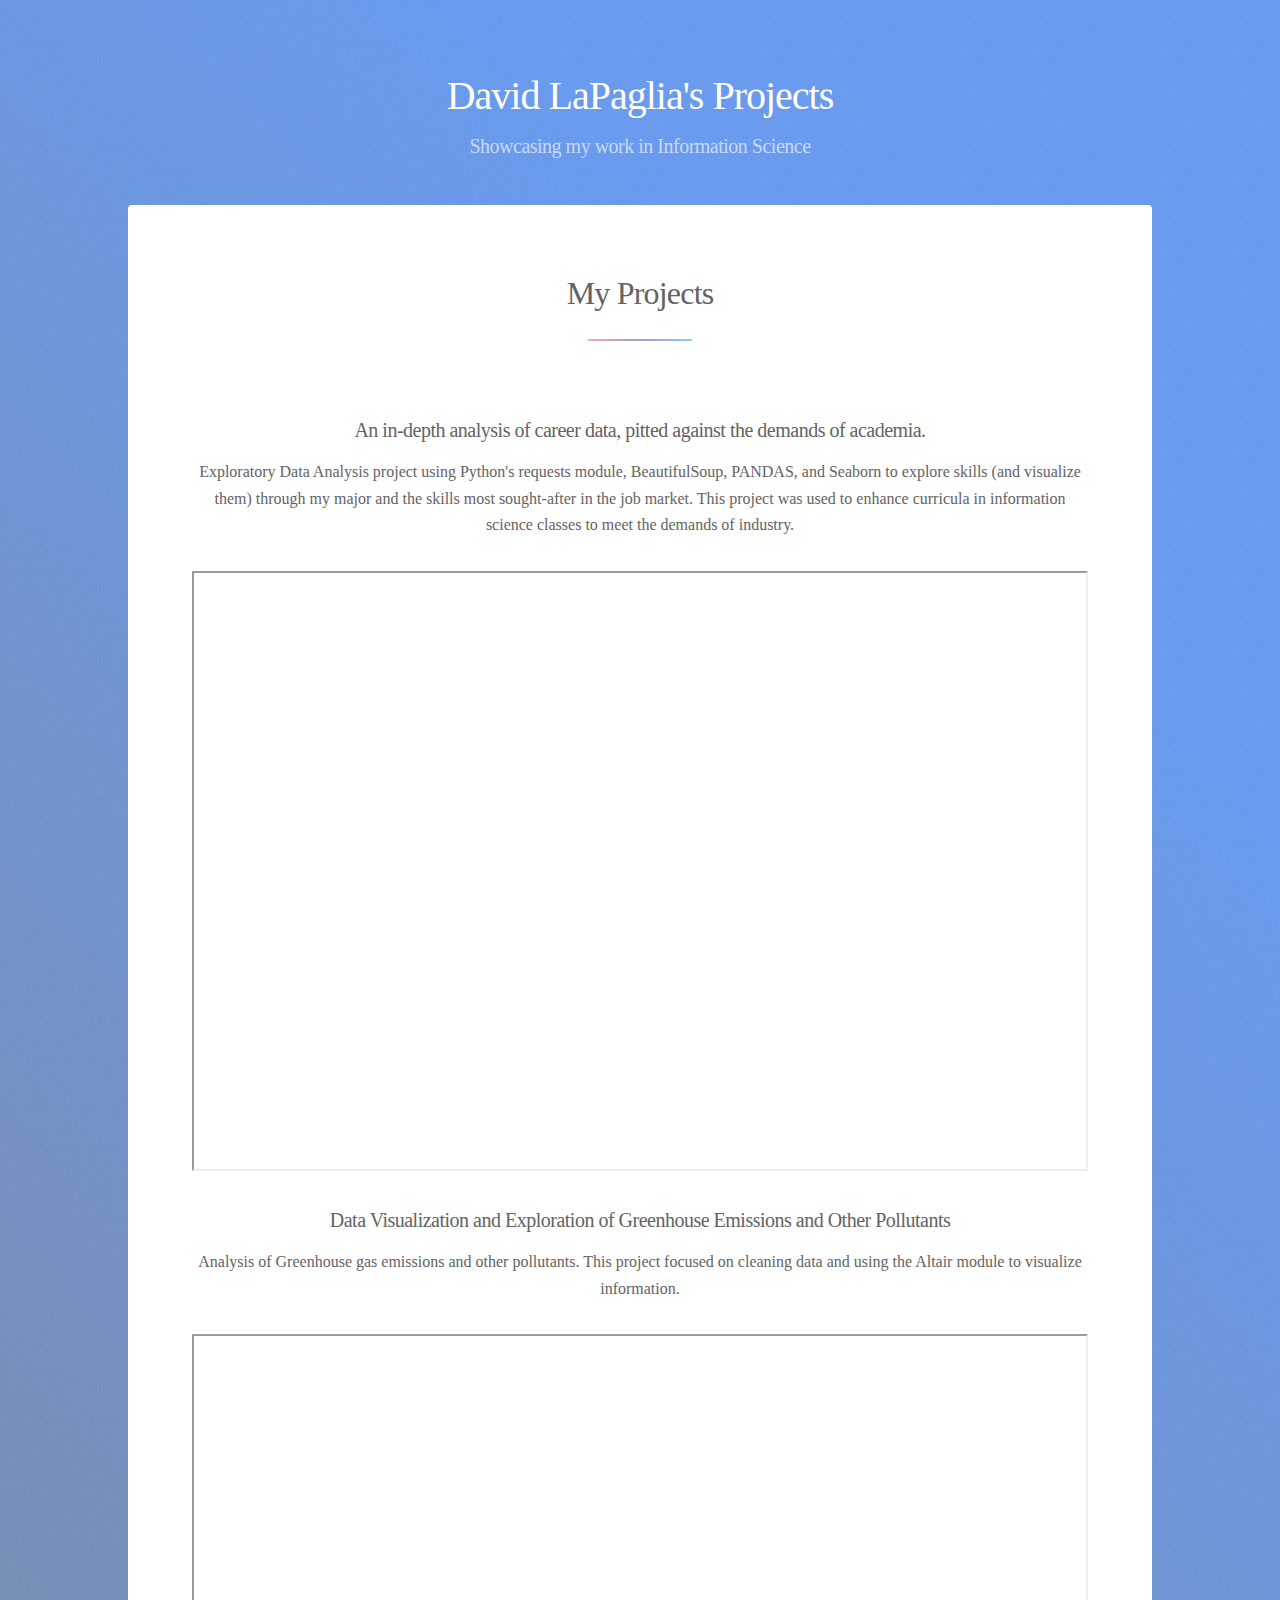
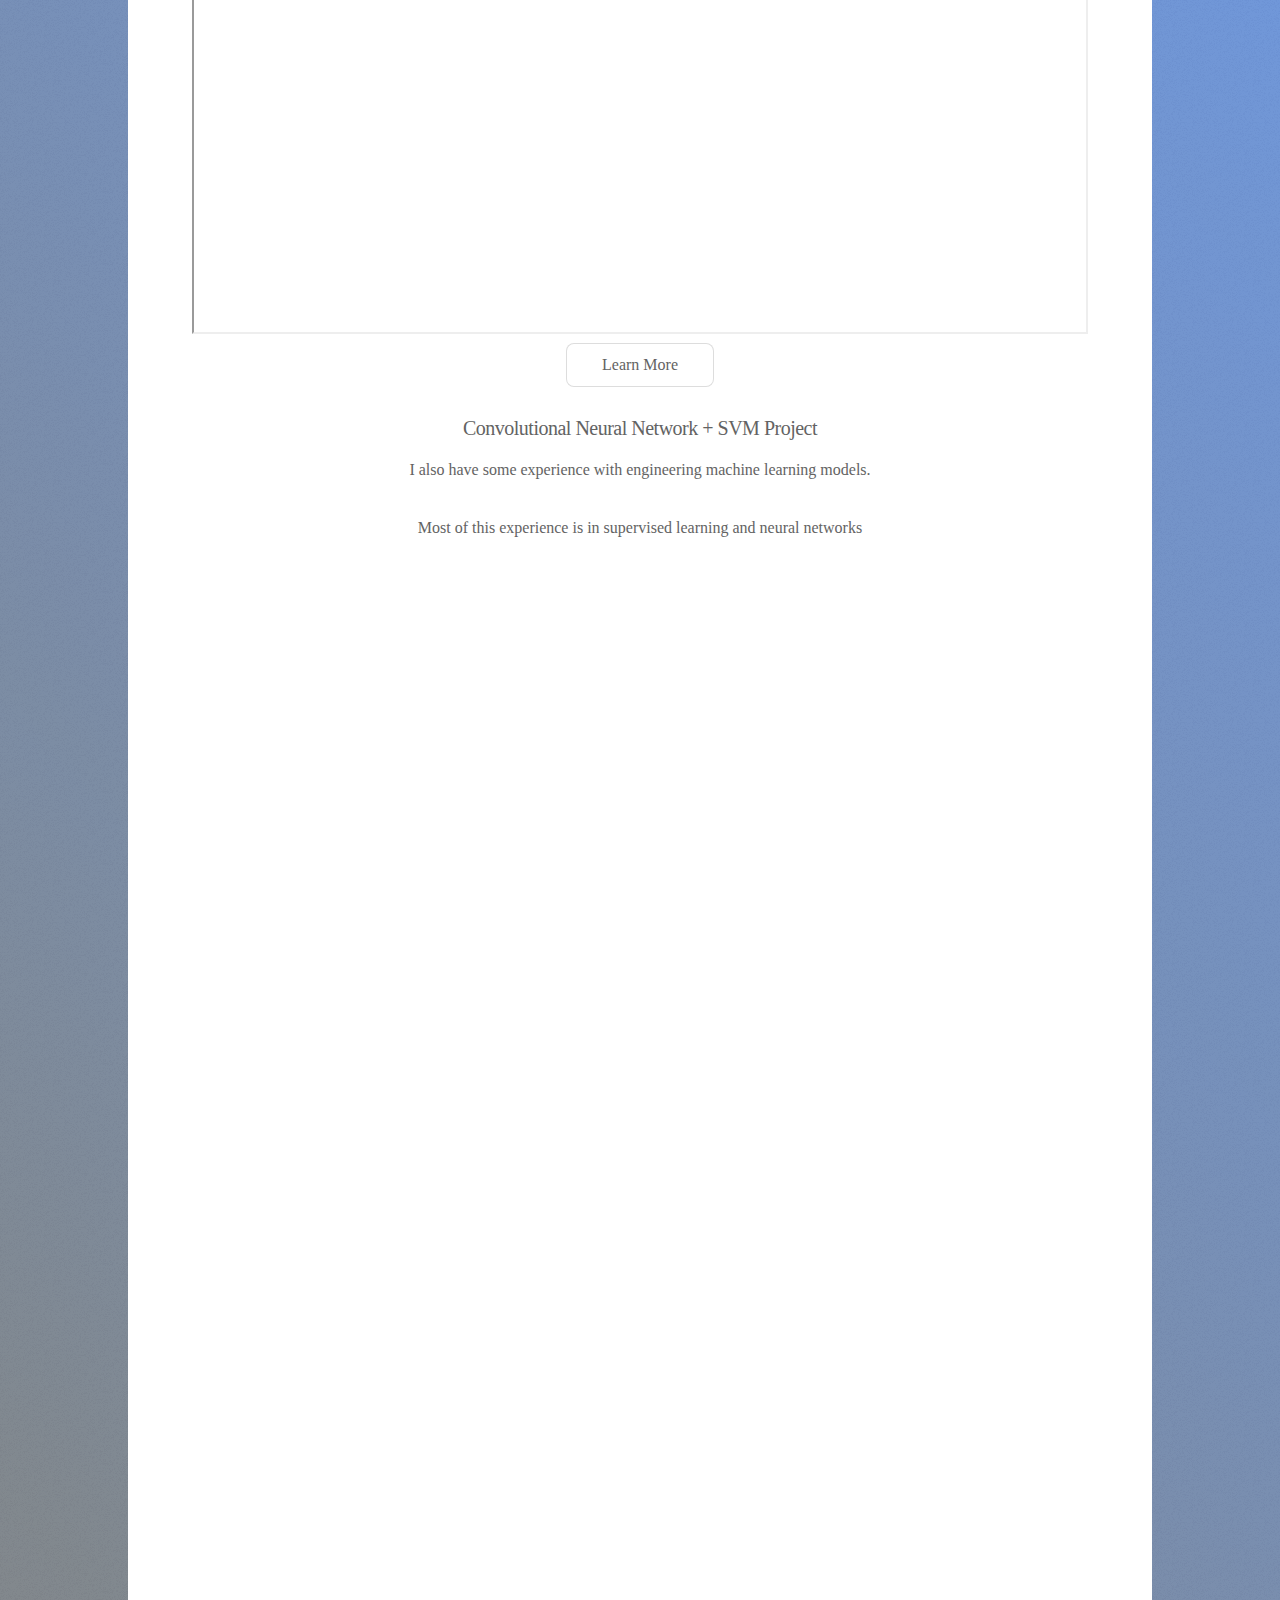
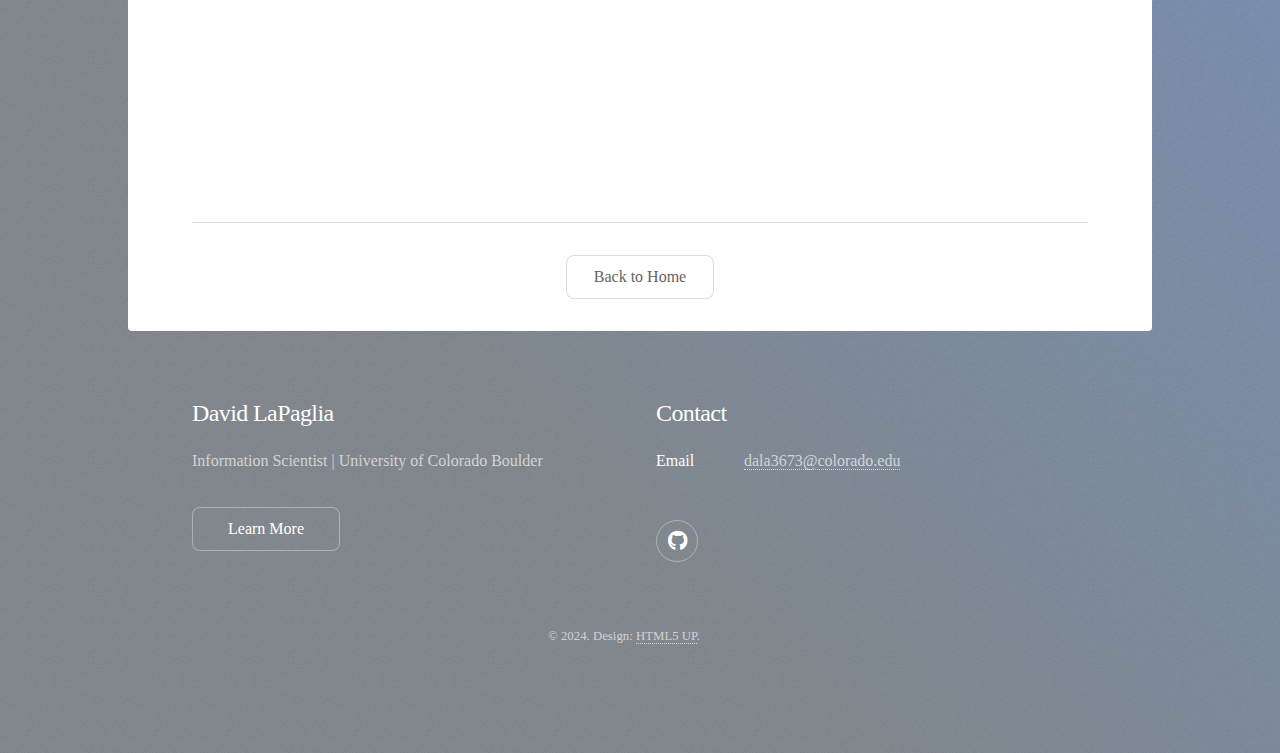
==== commit db84b072: "CONTENT UPDATE" ====
--- a/elements.html
+++ b/elements.html
@@ -31,10 +31,12 @@
                 <div class="project">
                     <span class="image"><img src="" alt="" /></span>
                     <div class="content">
-                        <h3>An In-depth analysis of career data, pitted against the demands of academia.</h3>
-                        <p>Exploratory Data Analysis project using Python's requests module, BeautifulSoup, PANDAS, and seaborn to explore skills (and visualize them)  through my major and the skills most sought-after in the job market.</p>
-                        <p>This project was used to change some curricula in some information classes to meet the demands of industry.</p>
-                        <p>It is worth noting that my process EDA is different dependent on if I am preparing data for Machine Learning.   </p>
+                        <h3>An in-depth analysis of career data, pitted against the demands of academia.</h3>
+                        <p>Exploratory Data Analysis project using Python's requests module, BeautifulSoup, PANDAS, and Seaborn to explore skills (and visualize them)  through my major and the skills most sought-after in the job market.
+                            This project was used to enhance curricula in information science classes to meet the demands of industry.
+                        </p>
+                        <p></p>
+                
                         <iframe src="pdfs/jobpostingdata.pdf" width="100%" height="600px"></iframe>
                     </div>
                 </div>
@@ -54,16 +56,14 @@
                 <div class="project">
                     <span class="image"><img src="" alt="" /></span>
                     <div class="content">
-                        <h3>Machine Learning</h3>
+                        <h3>Convolutional Neural Network + SVM Project</h3>
                         <p>I also have some experience with engineering machine learning models.</p>
                         <p> Most of this experience is in supervised learning and neural networks</p>
                         <iframe src="images/visualization.html" width="100%" height="600px" frameborder="0"></iframe>
                         <iframe src="images/visualization (1).html" width="100%" height="600px" frameborder="0"></iframe>
 
                     </div>
-                    <hr>
-                    <h6>Yay! That was fun!</h6>
-                    <a href="index.html" class="button">Back to Home</a>
+                    <hr>                    <a href="index.html" class="button">Back to Home</a>
                 </div>
 
                 <!-- Add more project entries as needed -->
--- a/assets/css/main.css
+++ b/assets/css/main.css
@@ -98,11 +98,11 @@
 	}
 
 	body {
-		background-color: #436883;
-		background-image: url("images/overlay.png"), -moz-linear-gradient(45deg, #436883 15%, #746899 85%);
-		background-image: url("images/overlay.png"), -webkit-linear-gradient(45deg, #436883 15%, #746899 85%);
-		background-image: url("images/overlay.png"), -ms-linear-gradient(45deg, #436883 15%, #746899 85%);
-		background-image: url("images/overlay.png"), linear-gradient(45deg, #436883 15%, #746899 85%);
+		background-color: #81868a;
+		background-image: url("images/overlay.png"), -moz-linear-gradient(45deg, #81868a 15%, #598ade 85%);
+		background-image: url("images/overlay.png"), -webkit-linear-gradient(45deg, #81868a 15%, #598ade 85%);
+		background-image: url("images/overlay.png"), -ms-linear-gradient(45deg, #81868a 15%, #598ade 85%);
+		background-image: url("images/overlay.png"), linear-gradient(45deg, #81868a 15%, #699bf1 85%);
 	}
 
 		body.is-preload *, body.is-preload *:before, body.is-preload *:after {
